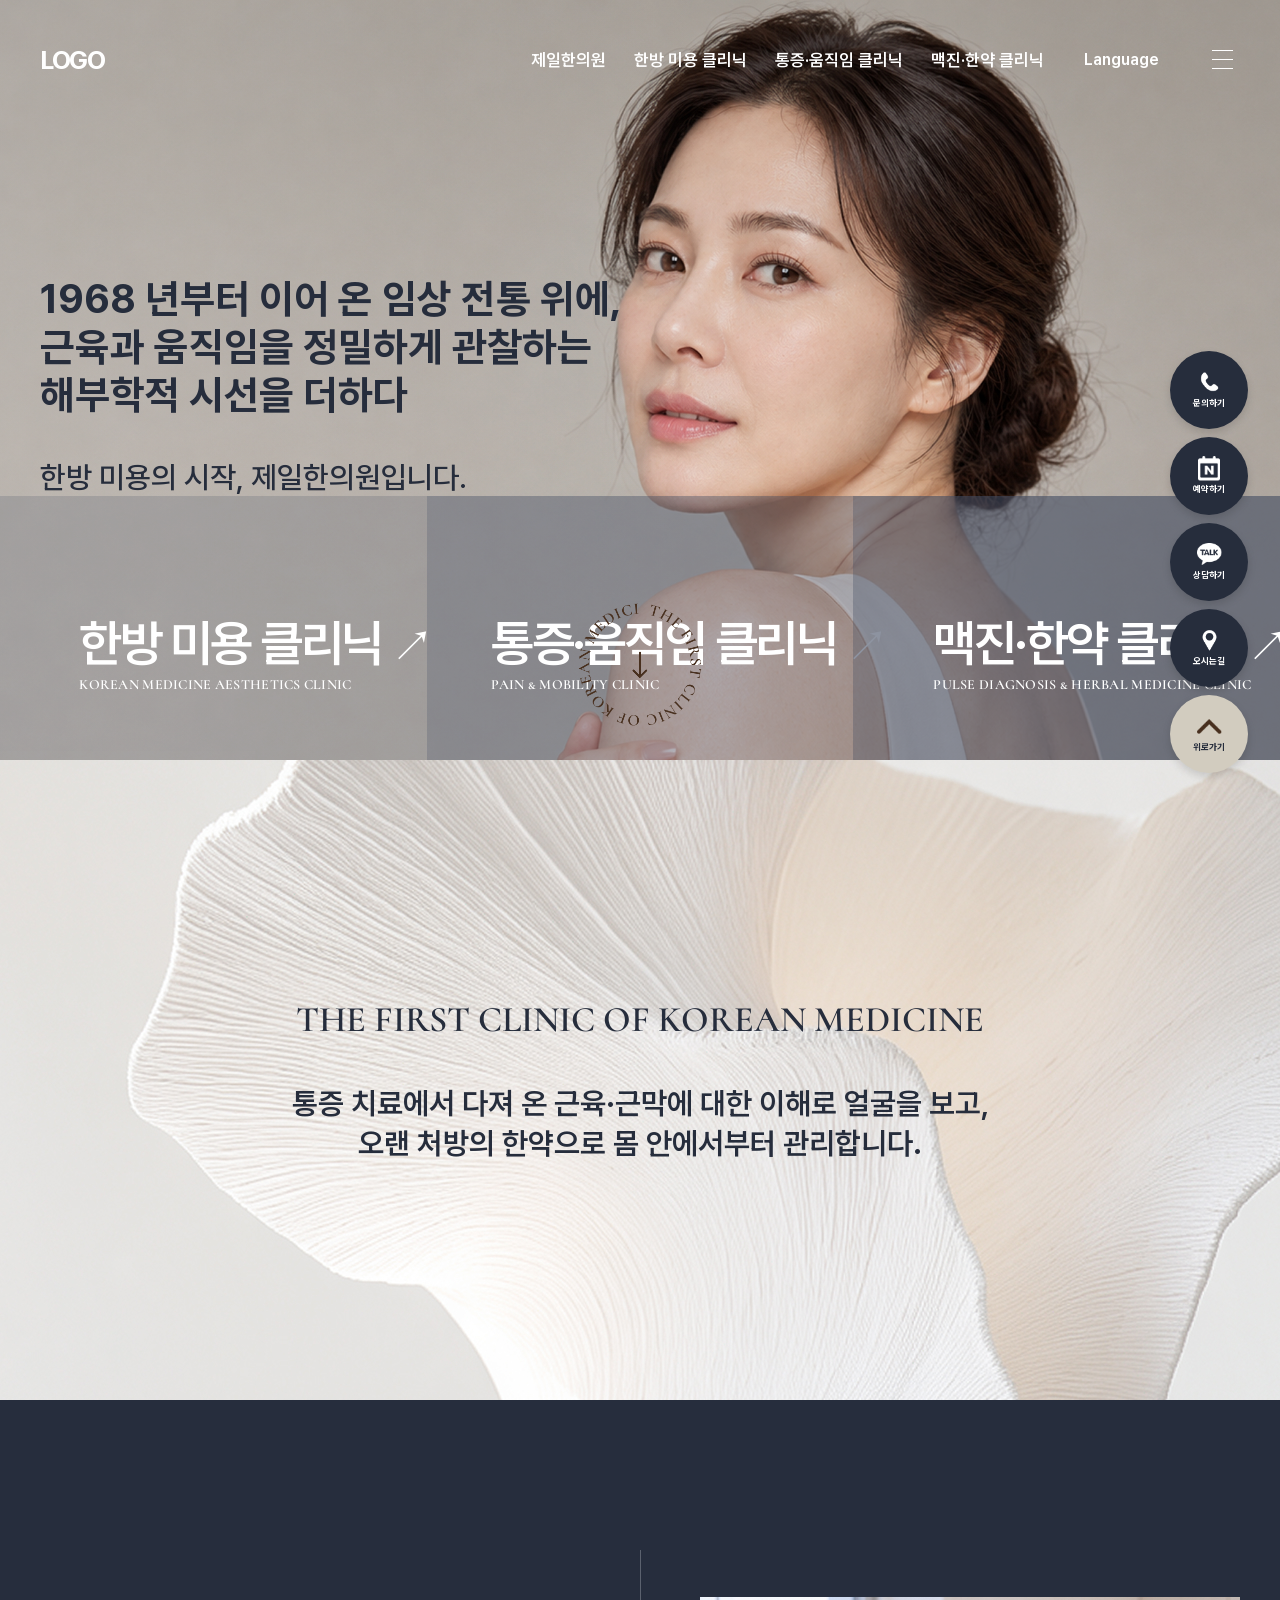
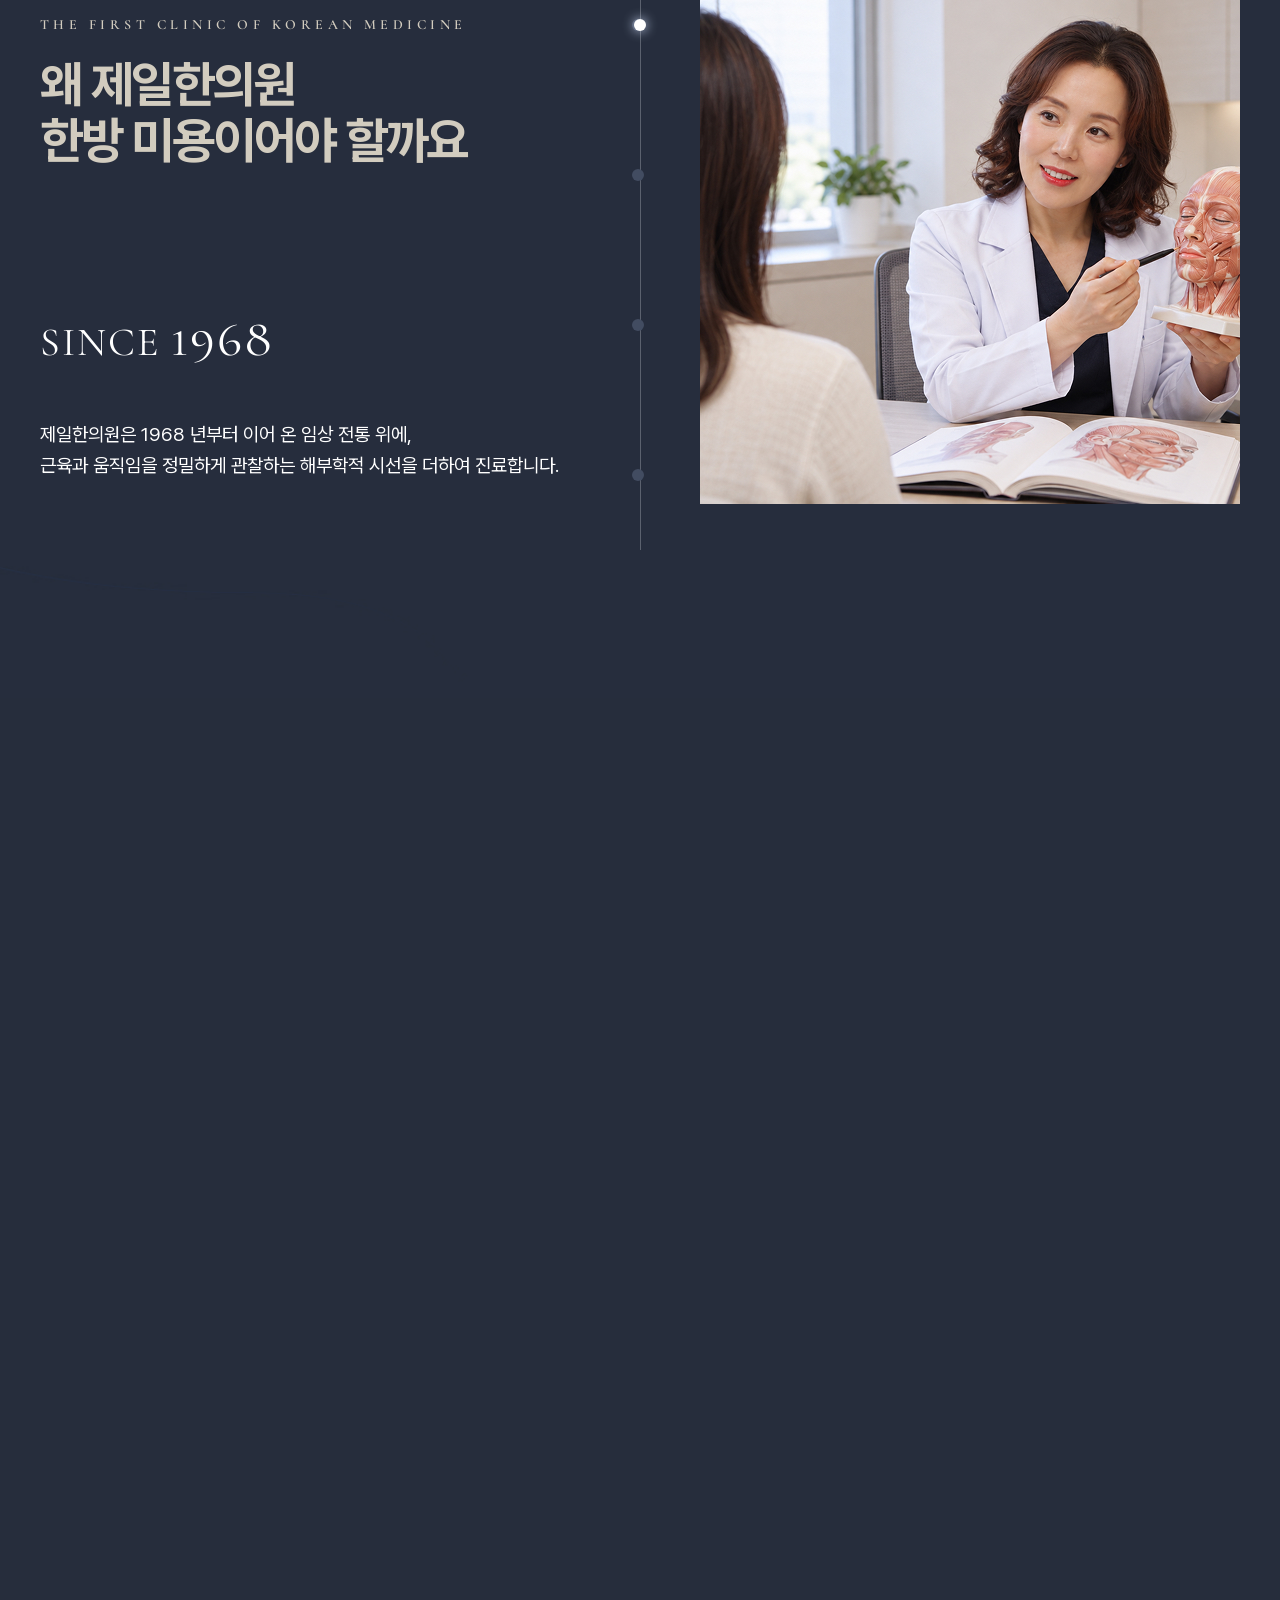
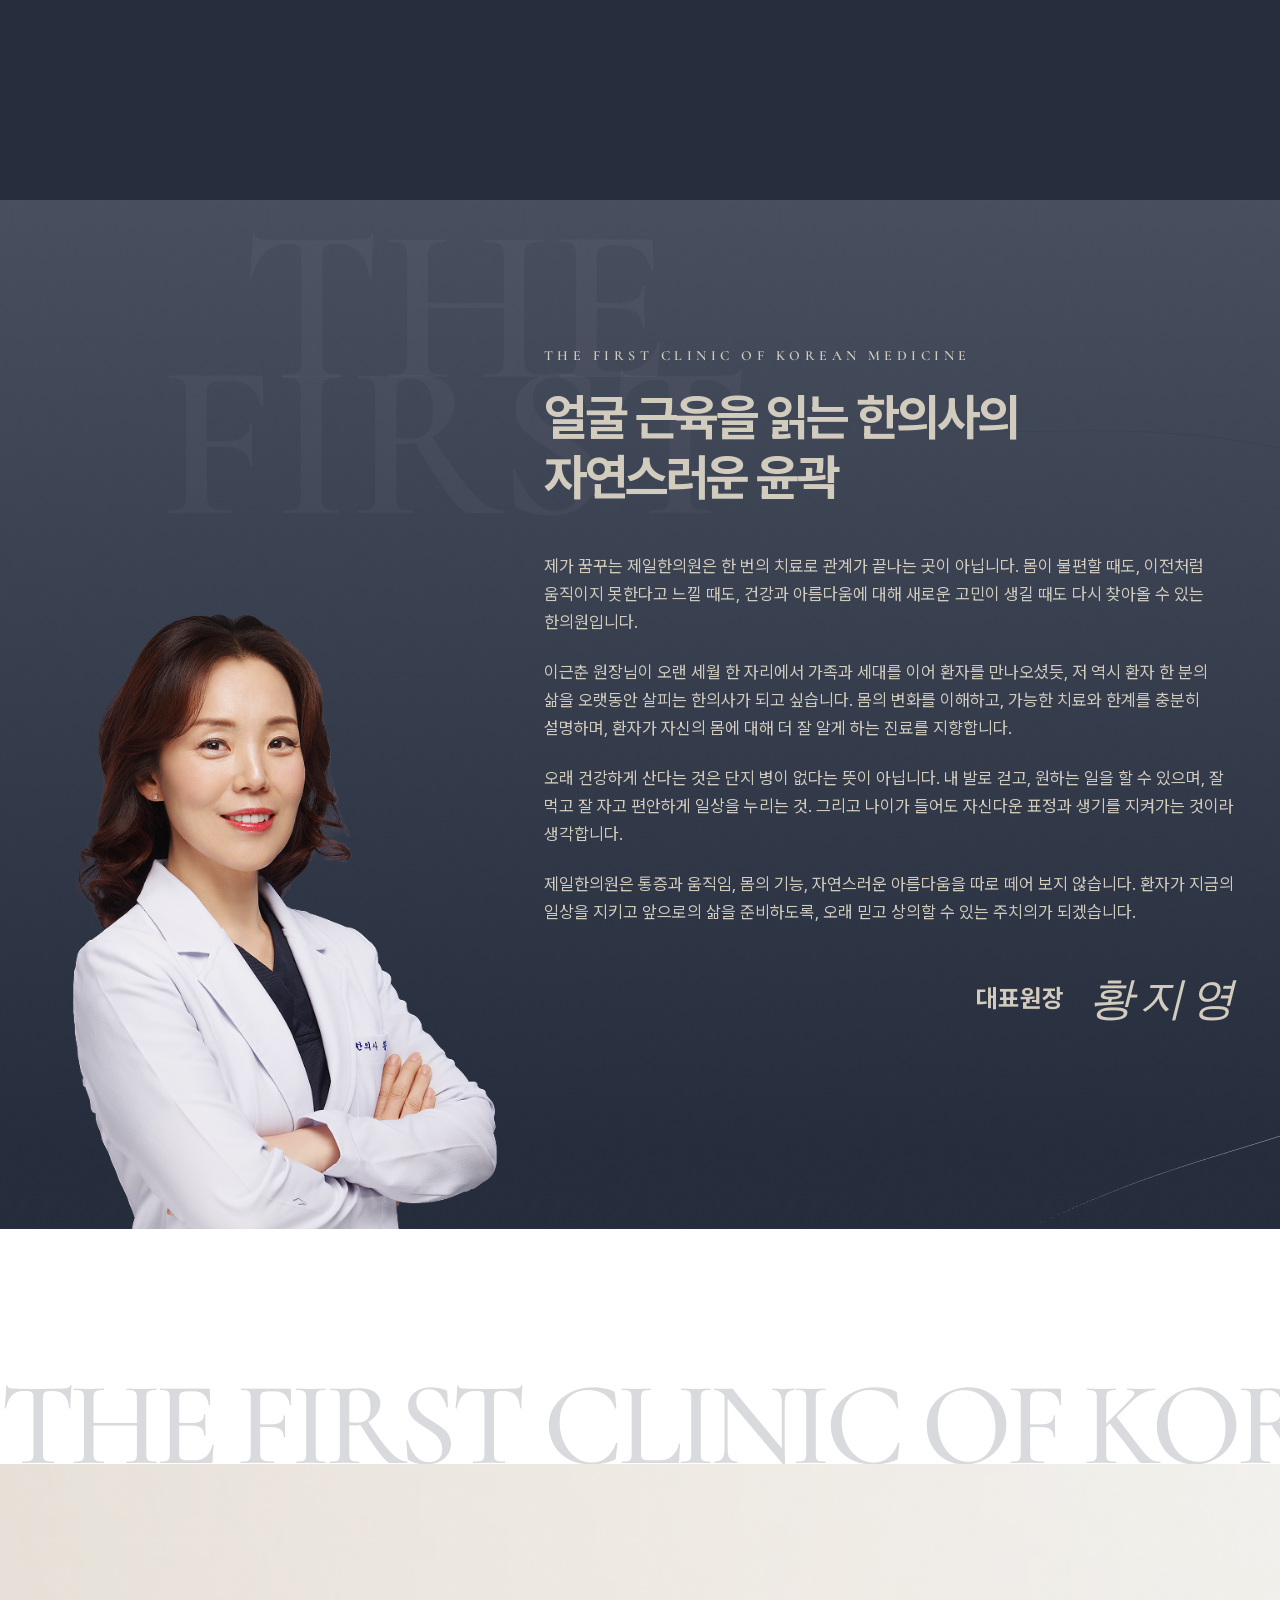
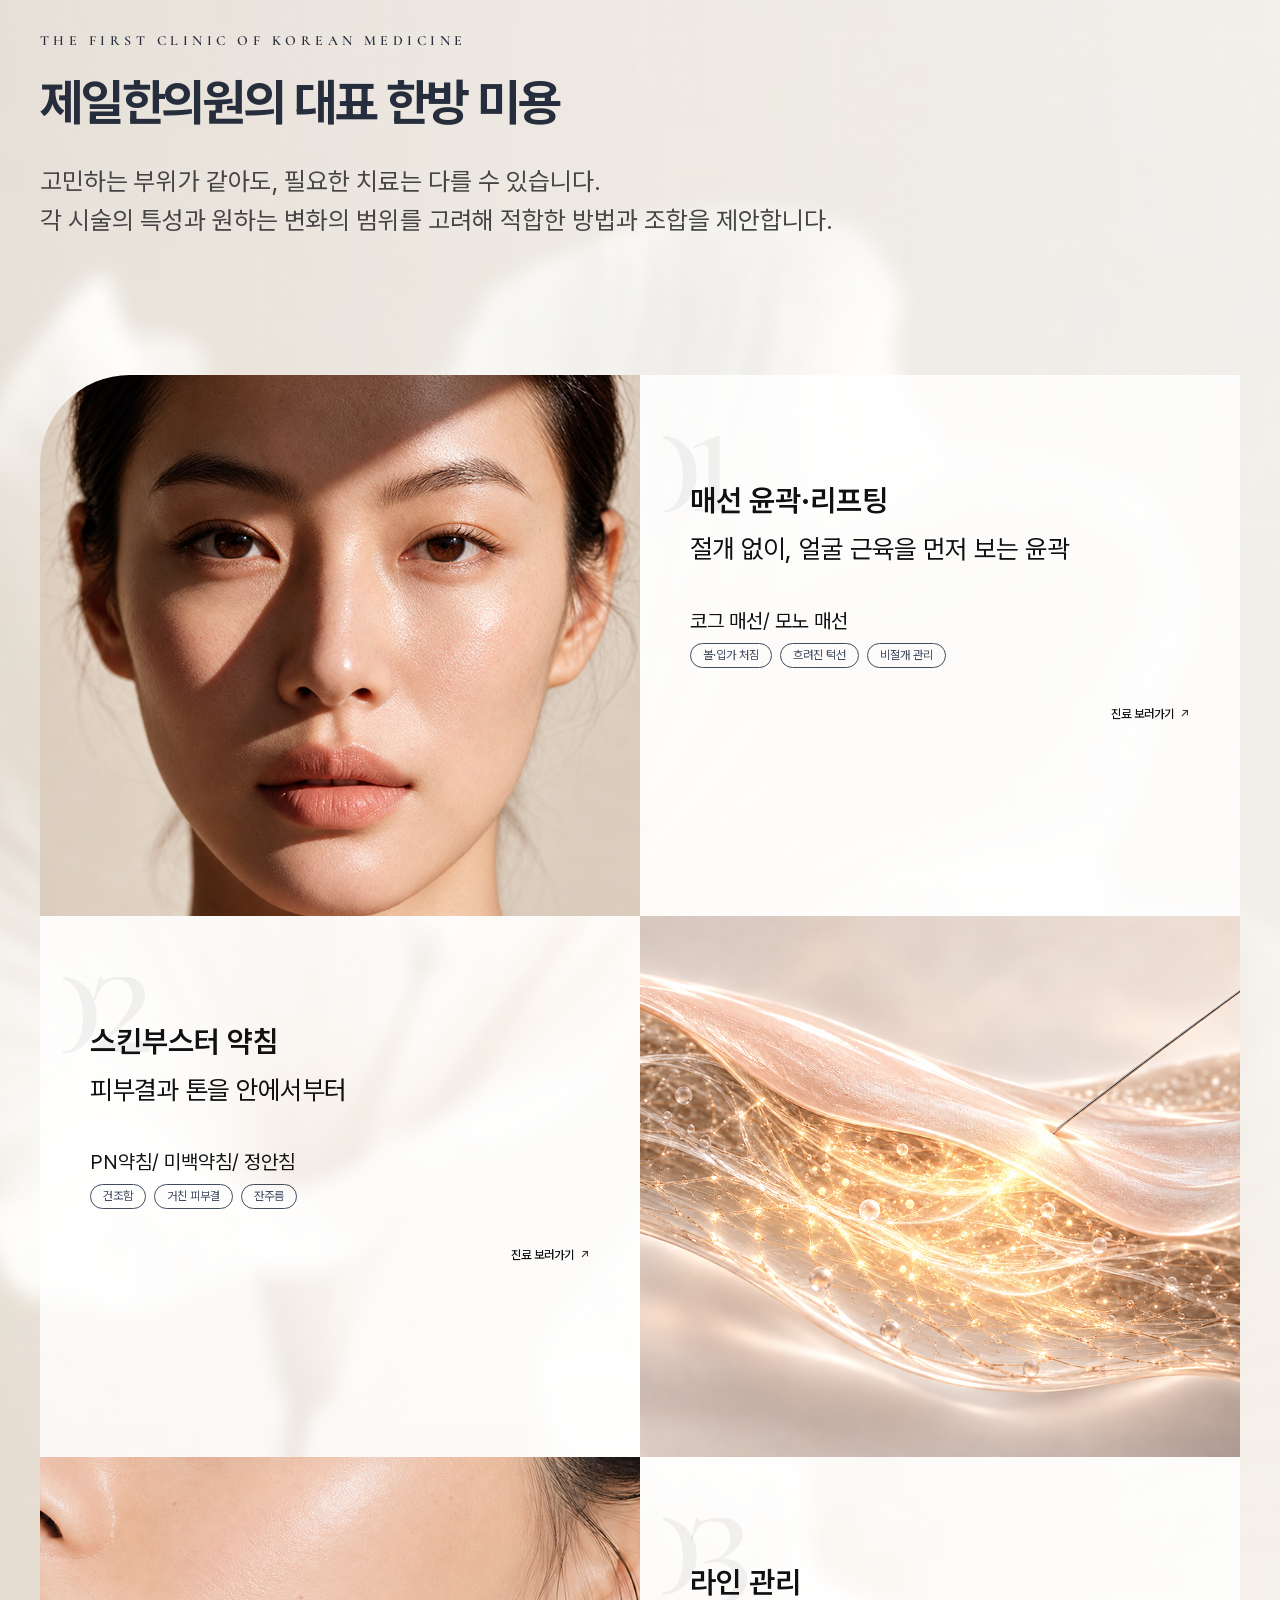
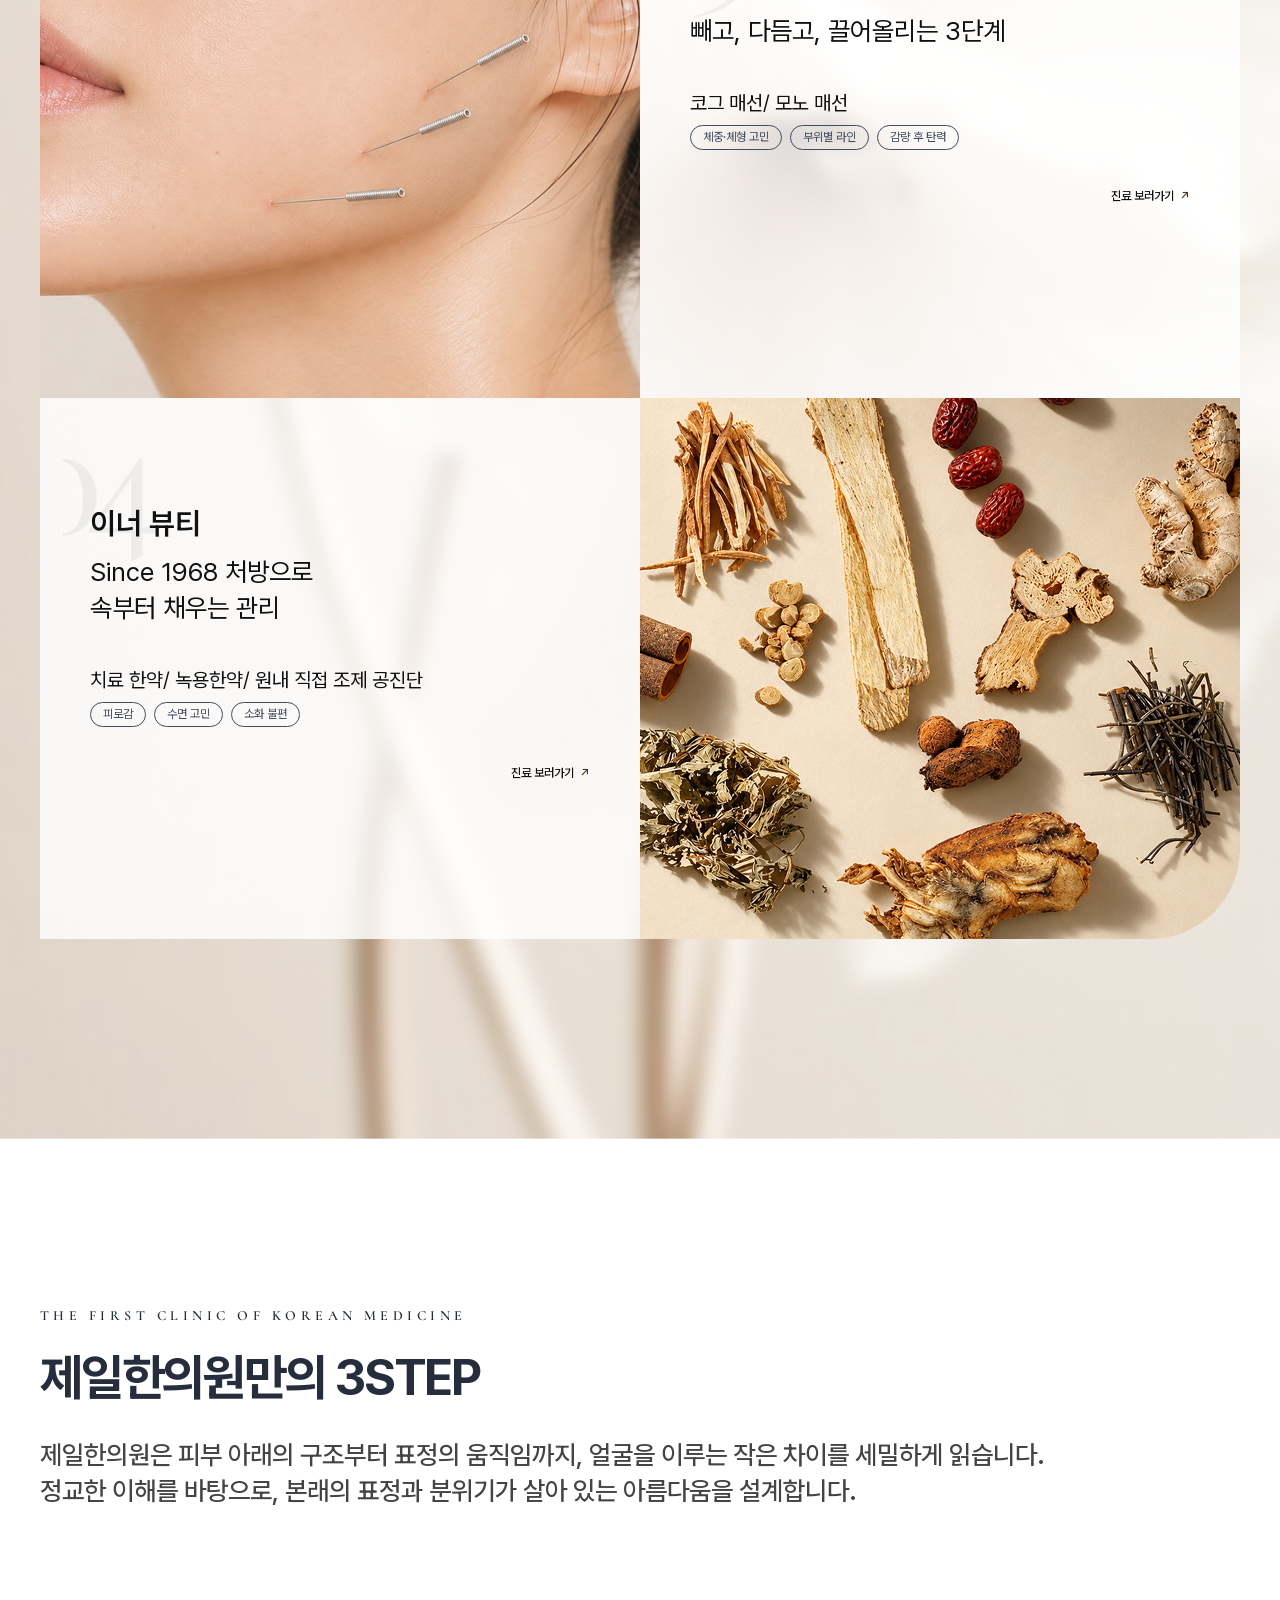
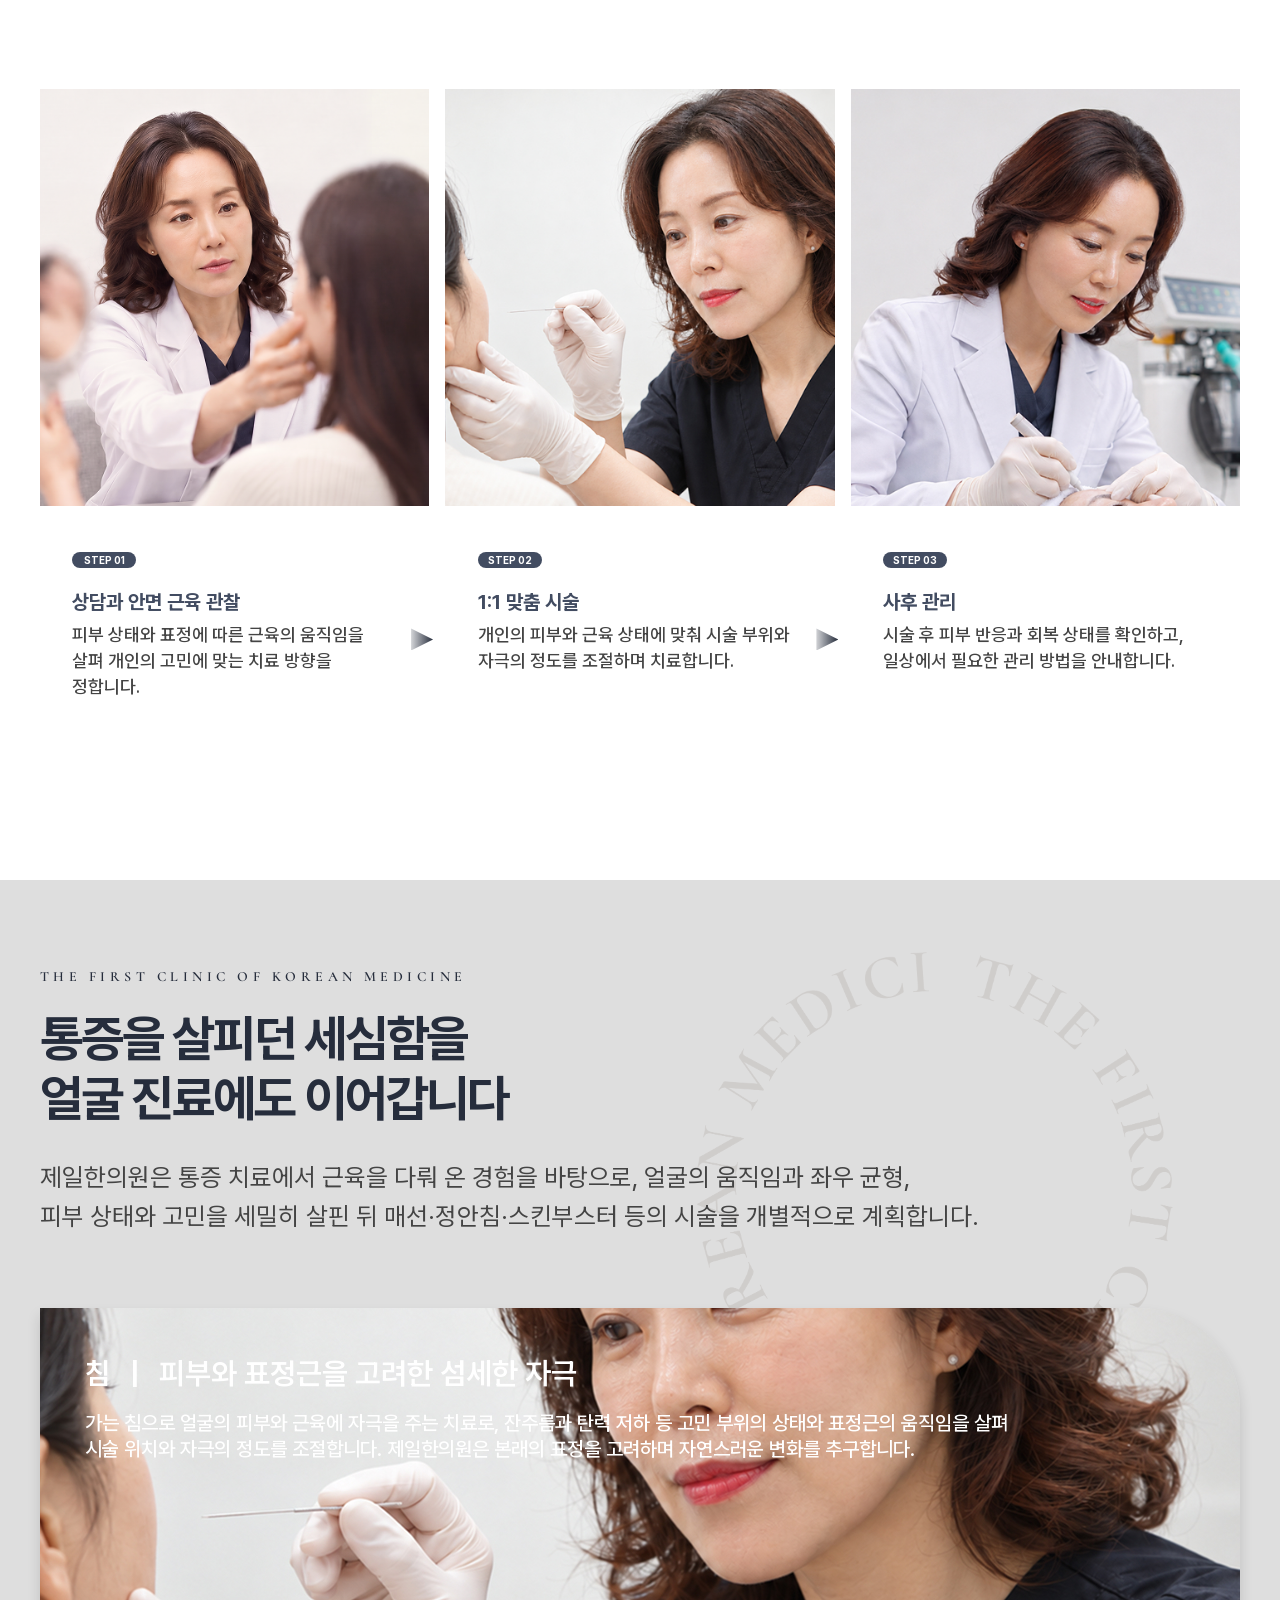
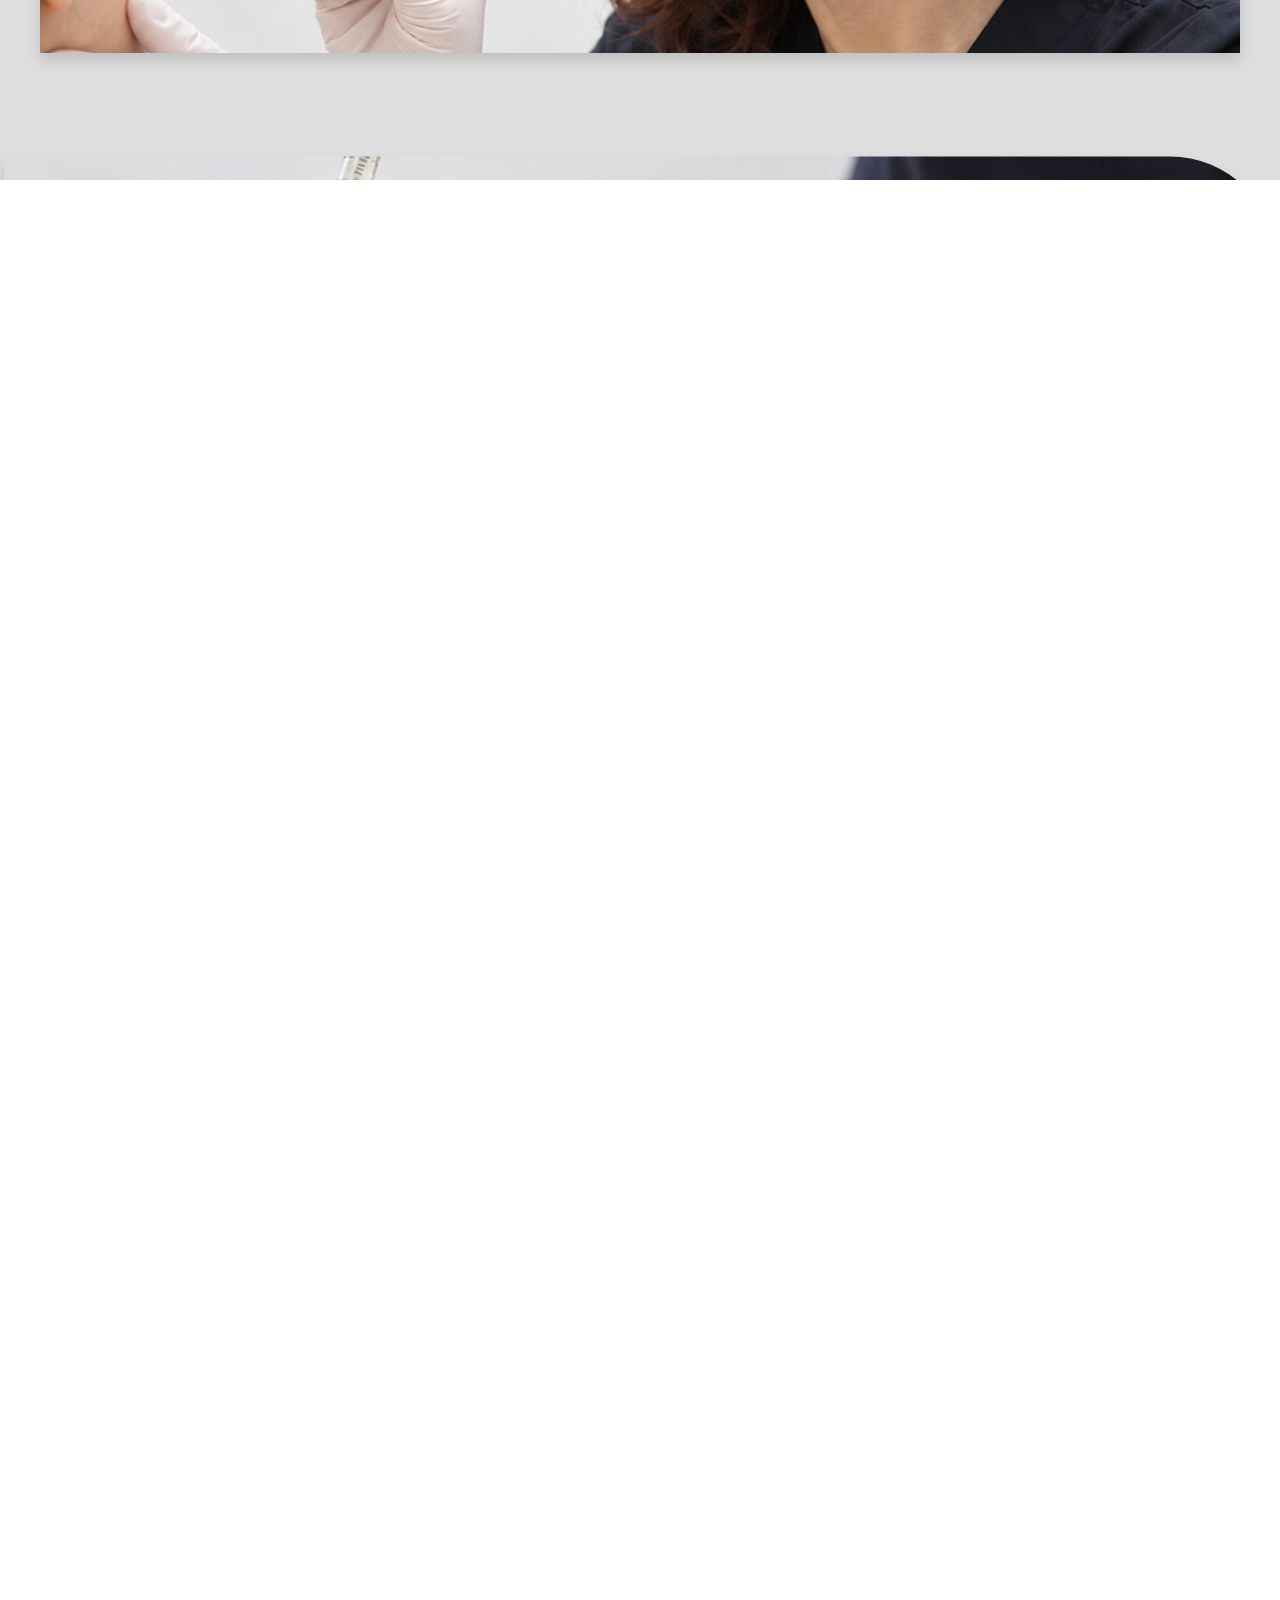
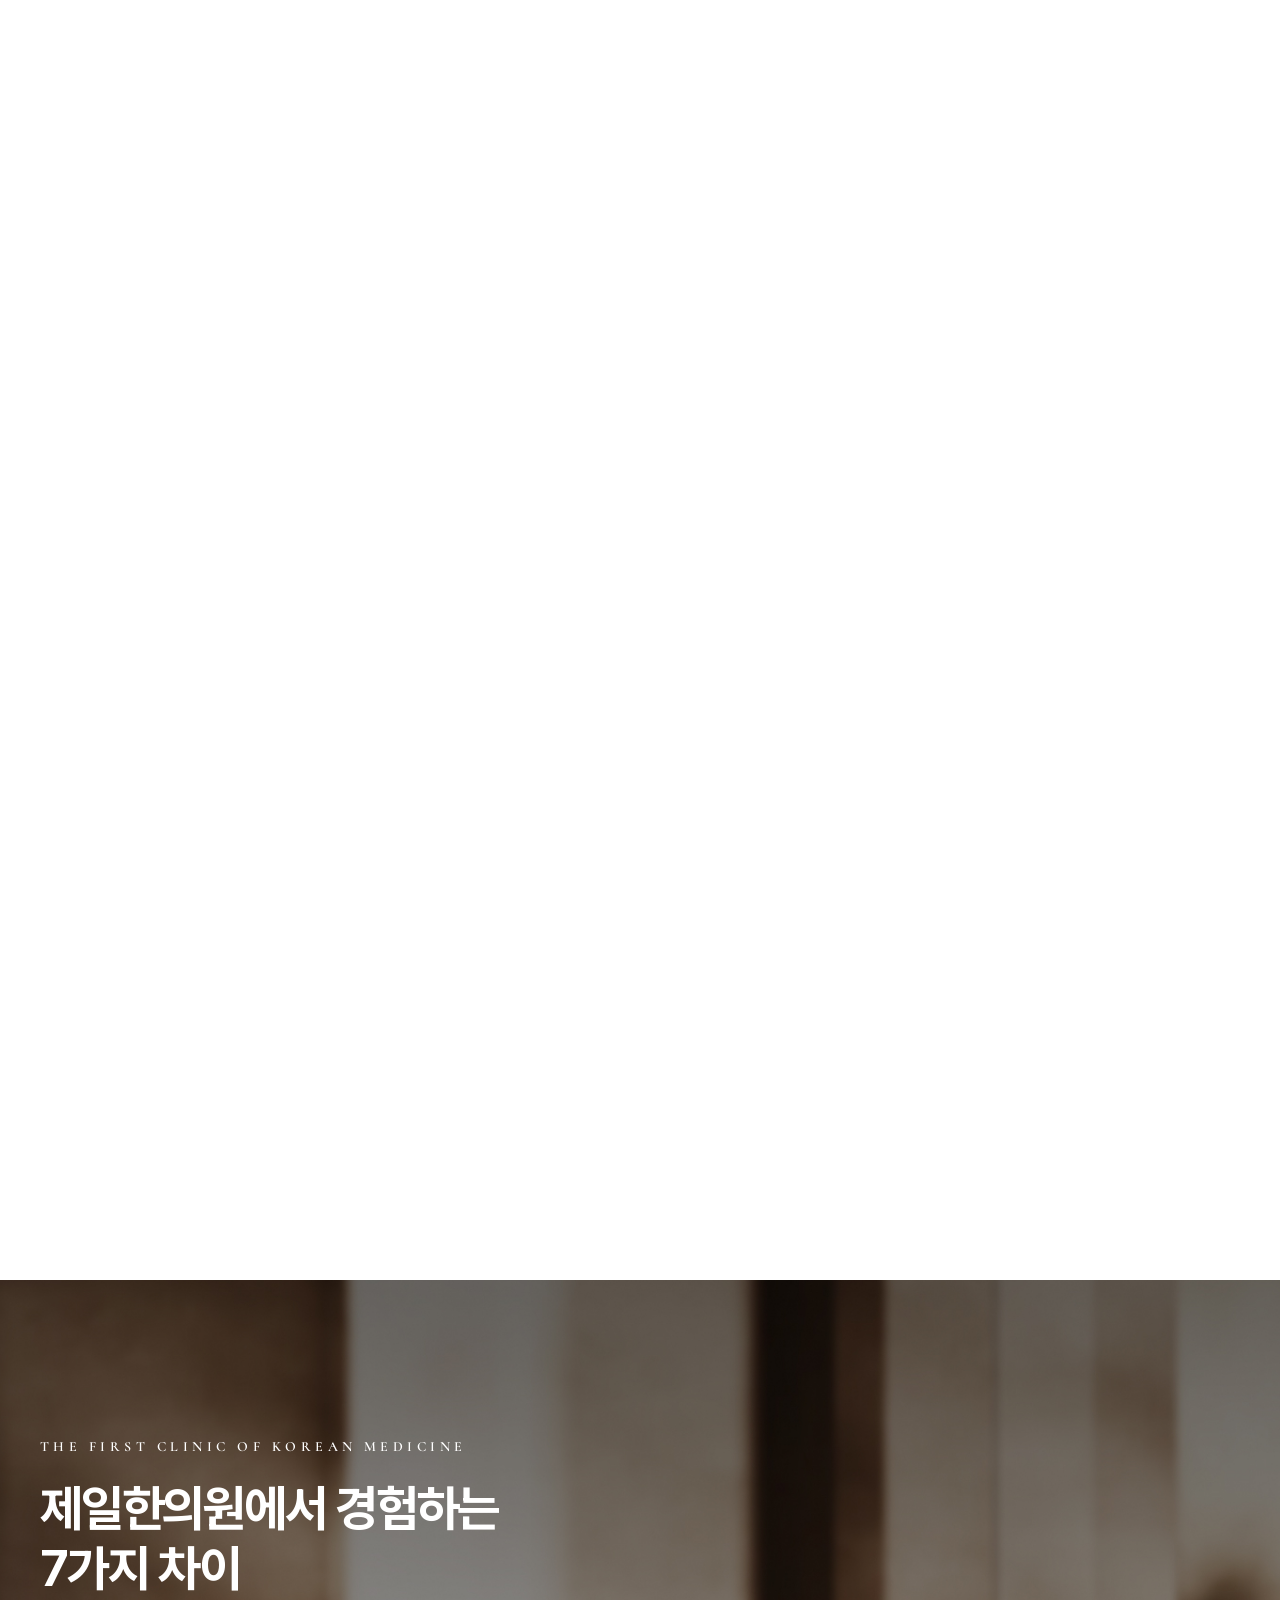
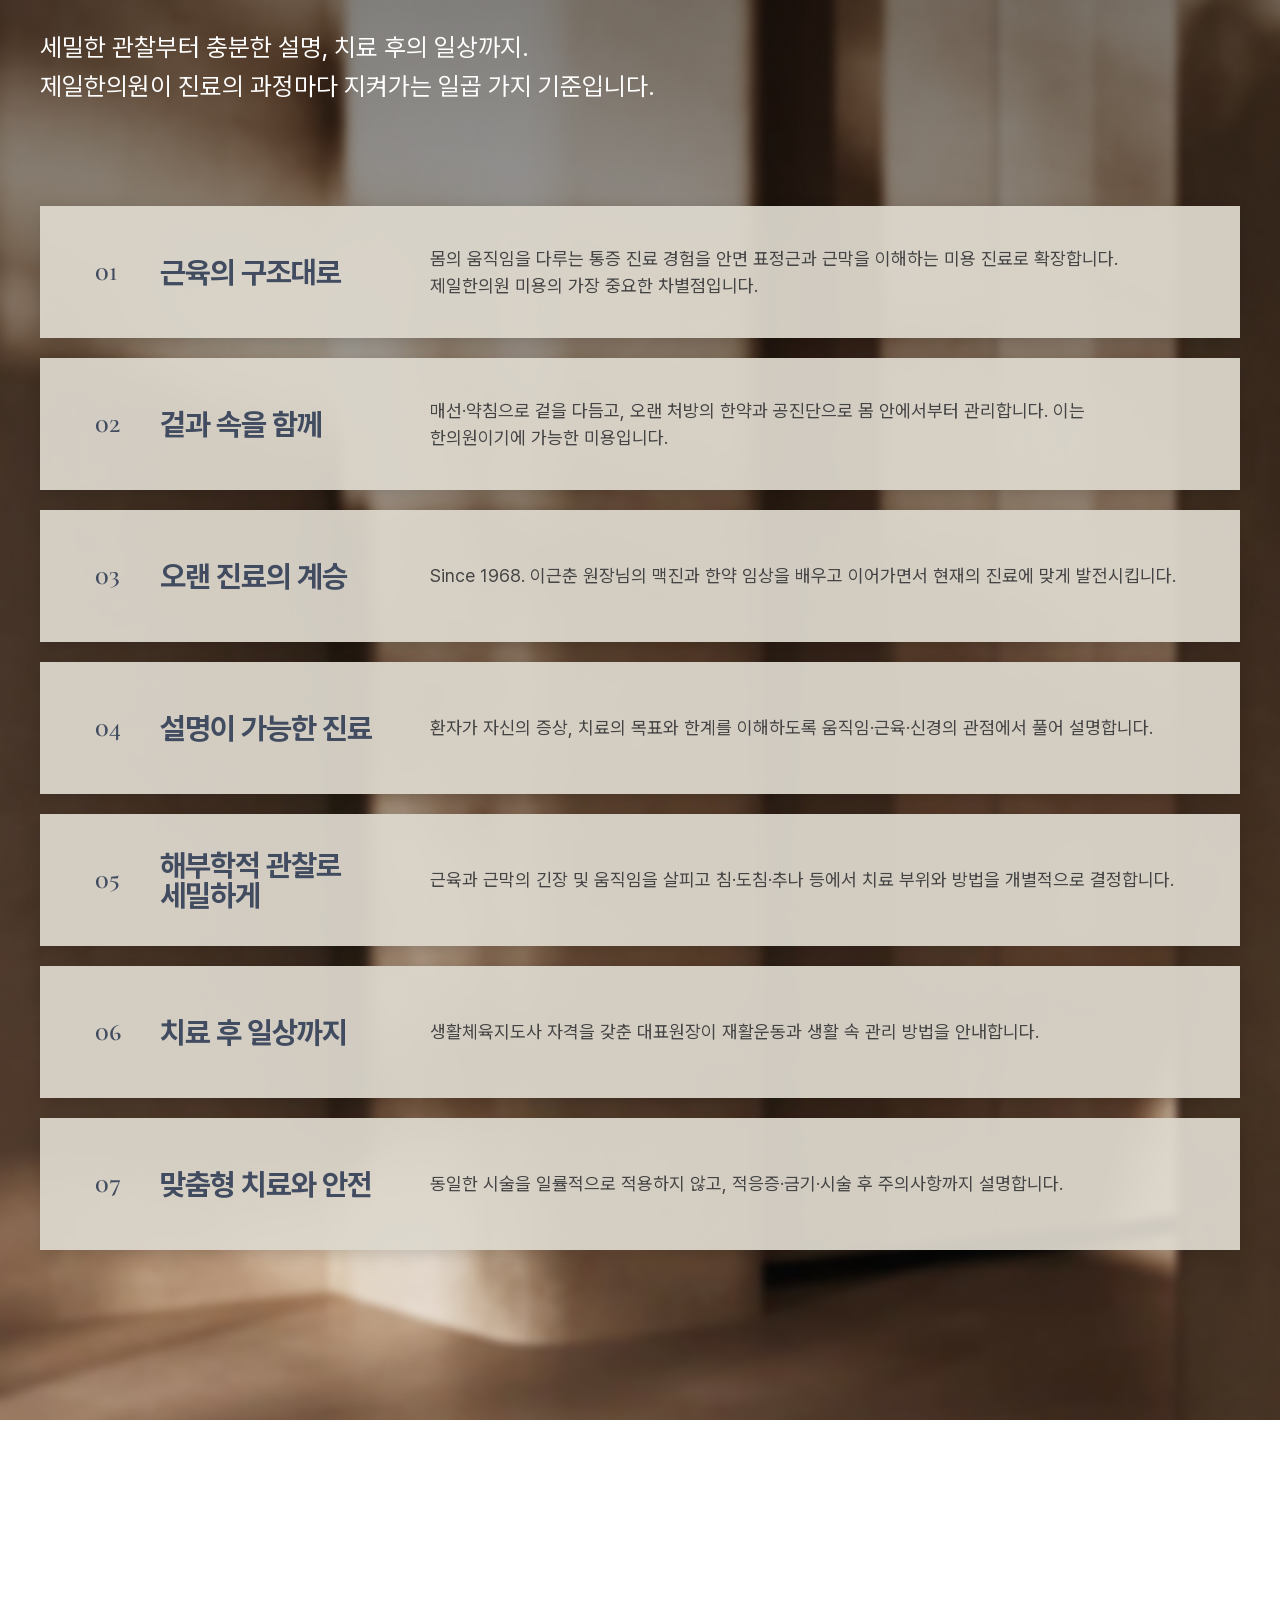
==== index.html @ 8ef955ee "Add Jeil Korean Medicine Clinic website" ====
<!doctype html>
<html lang="ko">
<head>
  <meta charset="utf-8">
  <meta name="viewport" content="width=device-width, initial-scale=1">
  <meta name="theme-color" content="#262d3c">
  <meta name="description" content="1968년부터 이어 온 임상 전통 위에 해부학적 시선을 더하는 제일한의원. 한방 미용, 통증·움직임, 맥진·한약 진료를 소개합니다.">
  <title>제일한의원 | The First Clinic of Korean Medicine</title>
  <link rel="preconnect" href="https://fonts.googleapis.com">
  <link rel="preconnect" href="https://fonts.gstatic.com" crossorigin>
  <link href="https://fonts.googleapis.com/css2?family=Cormorant+Garamond:wght@400;500;600&family=Cormorant+SC:wght@500;600&family=Noto+Sans+KR:wght@400;500;600;700&display=swap" rel="stylesheet">
  <link rel="stylesheet" href="styles.css">
  <link rel="stylesheet" href="mega-menu.css">
  <link rel="stylesheet" href="hero-slider.css">
  <link rel="stylesheet" href="main-typography.css">
  <script defer src="main.js"></script>
  <link rel="stylesheet" href="aos.css">
  <link rel="stylesheet" href="header-unified.css">
  <link rel="stylesheet" href="hero-scroll-shared.css">
</head>
<body id="top">
  <a class="skip-link" href="#main">본문으로 바로가기</a>
  <header class="site-header" id="site-header">
    <a class="brand" href="#top" aria-label="제일한의원 처음으로">LOGO</a>
    <nav class="primary-nav" id="primary-nav" aria-label="주 메뉴">
      <a href="index.html">제일한의원</a>
      <a href="beauty.html">한방 미용 클리닉</a>
      <a href="pain.html">통증·움직임 클리닉</a>
      <a href="herbal.html">맥진·한약 클리닉</a>
    </nav>
    <div class="header-tools"><span class="language">Language</span><button class="menu-button" type="button" aria-label="메뉴 열기" aria-controls="primary-nav" aria-expanded="false"><span></span><span></span><span></span></button></div>
  </header>

  <aside class="quick-links" aria-label="빠른 메뉴">
    <a href="tel:029263805" aria-label="전화 문의"><img src="assets/main/icon_1.png" alt=""><span>문의하기</span></a>
    <a href="https://naver.me/GgWrJkTM" target="_blank" rel="noopener noreferrer" aria-label="네이버 플레이스에서 예약하기"><img src="assets/main/icon_2.png" alt=""><span>예약하기</span></a>
    <a href="#contact" aria-label="상담 안내"><img src="assets/main/icon_3.png" alt=""><span>상담하기</span></a>
    <a href="#location" aria-label="오시는 길"><img src="assets/main/icon_4.png" alt=""><span>오시는길</span></a>
    <a class="quick-top" href="#top" aria-label="위로 가기"><img src="assets/main/icon_5.png" alt=""><span>위로가기</span></a>
  </aside>

  <main id="main">
    <section class="hero hero-carousel" aria-label="제일한의원 비주얼 배너">
      <div class="hero-viewport" id="hero-viewport" role="region" aria-roledescription="슬라이드" aria-label="진료 분야 소개" tabindex="0">
        <div class="hero-track" id="hero-track">
          <article class="hero-slide" aria-label="1 / 3, 한방 미용 클리닉">
            <img class="hero-slide-photo" src="assets/main/vis1.jpg" alt="" fetchpriority="high">
            <div class="hero-copy container-wide"><h1>1968 년부터 이어 온 임상 전통 위에,<br> 근육과 움직임을 정밀하게 관찰하는<br> 해부학적 시선을 더하다</h1><p>한방 미용의 시작, 제일한의원입니다.</p></div>
          </article>
          <article class="hero-slide" aria-label="2 / 3, 통증·움직임 클리닉" aria-hidden="true">
            <img class="hero-slide-photo" src="assets/main/vis2.jpg" alt="">
            <div class="hero-copy container-wide"><h2>아픈 곳을 넘어,<br> 움직임을 살핍니다.</h2><p>근육·관절·신경의 관계를 세밀하게 관찰하고<br> 환자에게 필요한 치료를 함께 결정합니다.</p></div>
          </article>
          <article class="hero-slide" aria-label="3 / 3, 맥진·한약 클리닉" aria-hidden="true">
            <img class="hero-slide-photo" src="assets/main/vis3.jpg" alt="">
            <div class="hero-copy container-wide"><h2>쌓아온 시간의 깊이,<br> 한 사람을 위한 처방</h2><p>같은 증상에도 서로 다른 몸의 특성을 고려해<br> 한 사람에게 필요한 처방을 고민합니다.</p></div>
          </article>
        </div>
      </div>
      <span class="hero-slide-status" id="hero-slide-status" role="status" aria-live="polite">1 / 3: 한방 미용 클리닉</span>
      <div class="hero-clinics">
        <div class="container-wide clinic-links">
          <a href="beauty.html"><strong>한방 미용 클리닉 <span aria-hidden="true">↗</span></strong><small>KOREAN MEDICINE AESTHETICS CLINIC</small></a>
          <a href="pain.html"><strong>통증·움직임 클리닉 <span aria-hidden="true">↗</span></strong><small>PAIN &amp; MOBILITY CLINIC</small></a>
          <a href="herbal.html"><strong>맥진·한약 클리닉 <span aria-hidden="true">↗</span></strong><small>PULSE DIAGNOSIS &amp; HERBAL MEDICINE CLINIC</small></a>
        </div>
      </div>
      <a class="hero-scroll hero-scroll-unified" href="#intro" aria-label="아래로 스크롤">
        <img class="hero-scroll-text" src="assets/main/hero-scroll-original.png" alt="" aria-hidden="true"><img class="hero-scroll-arrow" src="assets/main/hero-scroll-original.png" alt="" aria-hidden="true">
      </a>
    </section>

    <section class="intro" id="intro" aria-labelledby="intro-title">
      <div class="intro-inner">
        <p class="serif-title" id="intro-title">The First Clinic of Korean Medicine</p>
        <p>통증 치료에서 다져 온 근육·근막에 대한 이해로 얼굴을 보고,<br>오랜 처방의 한약으로 몸 안에서부터 관리합니다.</p>
      </div>
    </section>

    <div class="about-story">
    <div class="about-story-stage">
    <section class="about-dark" id="about" aria-labelledby="about-title">
      <div class="container about-grid">
        <div class="about-copy">
          <p class="eyebrow">The First Clinic of Korean Medicine</p>
          <h2 id="about-title">왜 제일한의원<br>한방 미용이어야 할까요</h2>
          <p class="since">SINCE <b>1968</b></p>
          <p>제일한의원은 1968 년부터 이어 온 임상 전통 위에,<br>근육과 움직임을 정밀하게 관찰하는 해부학적 시선을 더하여 진료합니다.</p>
        </div>
        <div class="about-rule" aria-hidden="true"><i></i><i></i><i></i><i></i></div>
        <img class="about-image" src="assets/main/section2_1.jpg" alt="얼굴 근육 모형을 활용해 상담하는 의료진">
      </div>
    </section>

    <section class="about-dark about-detail about-detail-2" id="about-muscles" aria-labelledby="about-detail-title-2">
      <div class="container about-grid">
        <div class="about-copy">
          <p class="eyebrow">The First Clinic of Korean Medicine</p>
          <h2 id="about-detail-title-2">왜 제일한의원<br>한방 미용이어야 할까요</h2>
          <h3>근육을 먼저 봅니다</h3>
          <p>같은 얼굴도 편안히 있을 때와 웃거나 말할 때의 모습은 다릅니다.<br>자연스러운 아름다움을 위해서는 일상에서 웃고 말하는 표정까지 고려해야 한다고 생각합니다.<br>제일한의원은 근육이 움직이는 방향과 범위, 피부와 주변 조직의 상태를 확인한 뒤 시술 부위와 자극의 정도를 정합니다.</p>
        </div>
        <div class="about-rule" aria-hidden="true"><i></i><i></i><i></i><i></i></div>
        <img class="about-image" src="assets/main/section2_2.jpg" alt="환자의 얼굴 근육을 살피는 의료진" loading="eager">
      </div>
    </section>

    <section class="about-dark about-detail about-detail-3" aria-labelledby="about-detail-title-3">
      <div class="container about-grid">
        <div class="about-copy">
          <p class="eyebrow">The First Clinic of Korean Medicine</p>
          <h2 id="about-detail-title-3">왜 제일한의원<br>한방 미용이어야 할까요</h2>
          <h3>절개 없이, 자연스럽게</h3>
          <p>녹는 실을 이용한 매선과 약침을 피부 상태와 치료 목적에 따라 적용합니다. 절개가 없는 시술에서도 중요한 것은 조직에 가해지는 자극의 위치와 깊이, 범위입니다.<br>제일한의원은 피부 두께와 조직의 상태를 고려해 적용 방법을 정하고, 시술 후 반응을 살피며 치료의 정도를 조절합니다.</p>
        </div>
        <div class="about-rule" aria-hidden="true"><i></i><i></i><i></i><i></i></div>
        <img class="about-image" src="assets/main/section2_3.jpg" alt="환자의 얼굴에 침 시술을 하는 의료진" loading="eager">
      </div>
    </section>

    <section class="about-dark about-detail about-detail-4" aria-labelledby="about-detail-title-4">
      <div class="container about-grid">
        <div class="about-copy">
          <p class="eyebrow">The First Clinic of Korean Medicine</p>
          <h2 id="about-detail-title-4">왜 제일한의원<br>한방 미용이어야 할까요</h2>
          <h3>안에서부터 채웁니다</h3>
          <p>피부 고민을 상담할 때 수면과 식사, 피로도도 함께 묻습니다.<br>어떤 생활 속에서 불편함이 반복되는지 이해하는 것도 진료의 한 부분이기 때문입니다.<br>겉은 매선으로 다듬고, 속은 1968년부터 이어 온 처방을 바탕으로 개인의 증상과 건강 상태를 살펴, 한약과 공진단으로 채웁니다.</p>
        </div>
        <div class="about-rule" aria-hidden="true"><i></i><i></i><i></i><i></i></div>
        <img class="about-image" src="assets/main/section2_4.jpg" alt="한약재를 담은 그릇들" loading="eager">
      </div>
    </section>

    <div class="container about-story-indicator" aria-hidden="true"><div></div><div class="about-story-line"><i></i><i></i><i></i><i></i><span></span></div></div>
    </div>
    <nav class="about-mobile-navigation" aria-label="제일한의원 소개 슬라이드">
      <button type="button" aria-label="첫 번째 소개" aria-current="true"></button>
      <button type="button" aria-label="두 번째 소개"></button>
      <button type="button" aria-label="세 번째 소개"></button>
      <button type="button" aria-label="네 번째 소개"></button>
    </nav>
    </div>

    <section class="director" aria-labelledby="director-title">
      <div class="container director-inner">
        <span class="director-watermark" aria-hidden="true">THE<br>FIRST</span>
        <img class="director-image" src="assets/main/section3_1.png" alt="제일한의원 대표원장">
        <div class="director-copy">
          <p class="eyebrow">The First Clinic of Korean Medicine</p>
          <h2 id="director-title">얼굴 근육을 읽는 한의사의<br>자연스러운 윤곽</h2>
          <p>제가 꿈꾸는 제일한의원은 한 번의 치료로 관계가 끝나는 곳이 아닙니다. 몸이 불편할 때도, 이전처럼 움직이지 못한다고 느낄 때도, 건강과 아름다움에 대해 새로운 고민이 생길 때도 다시 찾아올 수 있는 한의원입니다.</p>
          <p>이근춘 원장님이 오랜 세월 한 자리에서 가족과 세대를 이어 환자를 만나오셨듯, 저 역시 환자 한 분의 삶을 오랫동안 살피는 한의사가 되고 싶습니다. 몸의 변화를 이해하고, 가능한 치료와 한계를 충분히 설명하며, 환자가 자신의 몸에 대해 더 잘 알게 하는 진료를 지향합니다.</p>
          <p>오래 건강하게 산다는 것은 단지 병이 없다는 뜻이 아닙니다. 내 발로 걷고, 원하는 일을 할 수 있으며, 잘 먹고 잘 자고 편안하게 일상을 누리는 것. 그리고 나이가 들어도 자신다운 표정과 생기를 지켜가는 것이라 생각합니다.</p>
          <p>제일한의원은 통증과 움직임, 몸의 기능, 자연스러운 아름다움을 따로 떼어 보지 않습니다. 환자가 지금의 일상을 지키고 앞으로의 삶을 준비하도록, 오래 믿고 상의할 수 있는 주치의가 되겠습니다.</p>
          <p class="director-sign">대표원장 <span>황지영</span></p>
        </div>
      </div>
    </section>

    <div class="large-typography" aria-hidden="true"><div class="large-typography-track"><span>THE FIRST CLINIC OF KOREAN MEDICINE CLINIC</span><span>THE FIRST CLINIC OF KOREAN MEDICINE CLINIC</span></div></div>

    <section class="beauty" id="beauty" aria-labelledby="beauty-title">
      <div class="container">
        <div class="section-heading">
          <p class="eyebrow">The First Clinic of Korean Medicine</p>
          <h2 id="beauty-title">제일한의원의 대표 한방 미용</h2>
          <p>고민하는 부위가 같아도, 필요한 치료는 다를 수 있습니다.<br>각 시술의 특성과 원하는 변화의 범위를 고려해 적합한 방법과 조합을 제안합니다.</p>
        </div>
        <div class="beauty-grid">
          <img src="assets/main/section4_1.png" alt="자연스러운 얼굴 윤곽" loading="lazy">
          <article class="beauty-detail"><span class="beauty-number" aria-hidden="true"><span>01</span></span><h3>매선 윤곽·리프팅</h3><p class="beauty-subtitle">절개 없이, 얼굴 근육을 먼저 보는 윤곽</p><p>코그 매선/ 모노 매선</p><div class="tags"><span>볼·입가 처짐</span><span>흐려진 턱선</span><span>비절개 관리</span></div><a href="beauty.html">진료 보러가기 <span aria-hidden="true">↗</span></a></article>
          <article class="beauty-detail"><span class="beauty-number" aria-hidden="true"><span>02</span></span><h3>스킨부스터 약침</h3><p class="beauty-subtitle">피부결과 톤을 안에서부터</p><p>PN약침/ 미백약침/ 정안침</p><div class="tags"><span>건조함</span><span>거친 피부결</span><span>잔주름</span></div><a href="beauty.html">진료 보러가기 <span aria-hidden="true">↗</span></a></article>
          <img src="assets/main/section4_2.png" alt="피부 아래 조직에 접근하는 시술 이미지" loading="lazy">
          <img src="assets/main/section4_3.png" alt="얼굴 라인 관리 이미지" loading="lazy">
          <article class="beauty-detail"><span class="beauty-number" aria-hidden="true"><span>03</span></span><h3>라인 관리</h3><p class="beauty-subtitle">빼고, 다듬고, 끌어올리는 3단계</p><p>코그 매선/ 모노 매선</p><div class="tags"><span>체중·체형 고민</span><span>부위별 라인</span><span>감량 후 탄력</span></div><a href="beauty.html">진료 보러가기 <span aria-hidden="true">↗</span></a></article>
          <article class="beauty-detail" id="inner-beauty"><span class="beauty-number" aria-hidden="true"><span>04</span></span><h3>이너 뷰티</h3><p class="beauty-subtitle">Since 1968 처방으로<br>속부터 채우는 관리</p><p>치료 한약/ 녹용한약/ 원내 직접 조제 공진단</p><div class="tags"><span>피로감</span><span>수면 고민</span><span>소화 불편</span></div><a href="herbal.html">진료 보러가기 <span aria-hidden="true">↗</span></a></article>
          <img src="assets/main/section4_4.png" alt="다양한 한약재" loading="lazy">
        </div>
      </div>
    </section>

    <section class="steps" aria-labelledby="steps-title">
      <div class="container">
        <div class="section-heading">
          <p class="eyebrow">The First Clinic of Korean Medicine</p>
          <h2 id="steps-title">제일한의원만의 3STEP</h2>
          <p>제일한의원은 피부 아래의 구조부터 표정의 움직임까지, 얼굴을 이루는 작은 차이를 세밀하게 읽습니다.<br>정교한 이해를 바탕으로, 본래의 표정과 분위기가 살아 있는 아름다움을 설계합니다.</p>
        </div>
        <div class="steps-grid">
          <article><img src="assets/main/section5_1.png" alt="상담 중 얼굴의 움직임을 살피는 의료진" loading="lazy"><div class="step-copy"><span>STEP 01</span><h3>상담과 안면 근육 관찰</h3><p>피부 상태와 표정에 따른 근육의 움직임을 살펴 개인의 고민에 맞는 치료 방향을 정합니다.</p></div></article>
          <article><img src="assets/main/section5_2.jpg" alt="개인 상태를 살피는 맞춤 시술" loading="lazy"><div class="step-copy"><span>STEP 02</span><h3>1:1 맞춤 시술</h3><p>개인의 피부와 근육 상태에 맞춰 시술 부위와 자극의 정도를 조절하며 치료합니다.</p></div></article>
          <article><img src="assets/main/section5_3.jpg" alt="시술 후 상태를 확인하는 의료진" loading="lazy"><div class="step-copy"><span>STEP 03</span><h3>사후 관리</h3><p>시술 후 피부 반응과 회복 상태를 확인하고, 일상에서 필요한 관리 방법을 안내합니다.</p></div></article>
        </div>
      </div>
    </section>

    <div class="care-story">
    <section class="care" id="care" aria-labelledby="care-title">
      <div class="container">
        <div class="section-heading">
          <p class="eyebrow">The First Clinic of Korean Medicine</p>
          <h2 id="care-title">통증을 살피던 세심함을<br>얼굴 진료에도 이어갑니다</h2>
          <p>제일한의원은 통증 치료에서 근육을 다뤄 온 경험을 바탕으로, 얼굴의 움직임과 좌우 균형,<br>피부 상태와 고민을 세밀히 살핀 뒤 매선·정안침·스킨부스터 등의 시술을 개별적으로 계획합니다.</p>
        </div>
        <div class="care-list">
          <article style="--care-image:url('assets/main/section6_1.jpg')"><h3>침 <span>|</span> 피부와 표정근을 고려한 섬세한 자극</h3><p>가는 침으로 얼굴의 피부와 근육에 자극을 주는 치료로, 잔주름과 탄력 저하 등 고민 부위의 상태와 표정근의 움직임을 살펴 시술 위치와 자극의 정도를 조절합니다. 제일한의원은 본래의 표정을 고려하며 자연스러운 변화를 추구합니다.</p></article>
          <article style="--care-image:url('assets/main/section6_2.jpg')"><h3>약침 <span>|</span> 피부 상태와 치료 목적에 맞춘 선택</h3><p>한약재 등에서 추출·정제한 성분으로 조제한 약침액을 필요한 부위에 주입하는 치료로, 피부 고민과 해당 부위의 조직 상태를 살펴 적용 여부를 판단합니다. 사용하는 약침의 성분과 특성, 개인의 반응을 고려해 치료를 계획합니다.</p></article>
          <article style="--care-image:url('assets/main/section6_3.jpg')"><h3>도침 <span>|</span> 피부 아래 조직까지 살피는 세심한 접근</h3><p>끝이 미세한 칼날 형태인 침을 이용해 유착되거나 단단해진 연부조직에 접근하는 치료입니다. 미용 진료에서는 고민 부위의 피부와 그 아래 조직 상태를 확인하고, 유착에 대한 치료가 필요한 경우 적용을 고려합니다. 얼굴의 해부학적 구조에 맞춰 시술 범위와 깊이를 신중하게 정합니다.</p></article>
          <article style="--care-image:url('assets/main/section6_4.jpg')"><h3>추나 <span>|</span> 얼굴과 목의 긴장, 움직임을 함께 살피는 치료</h3><p>손으로 근육과 관절의 상태를 확인하고 자극을 조절하는 수기치료이며, 얼굴의 균형이 고민될 때 턱의 움직임과 목의 자세, 주변 근육의 긴장을 함께 살핍니다. 평가 결과에 따라 긴장 완화와 움직임 개선을 목표로 미용치료에 병행할 수 있습니다.</p></article>
        </div>
      </div>
    </section>
    </div>

    <section class="differences" aria-labelledby="differences-title">
      <div class="container">
        <div class="section-heading light">
          <p class="eyebrow">The First Clinic of Korean Medicine</p>
          <h2 id="differences-title">제일한의원에서 경험하는<br>7가지 차이</h2>
          <p>세밀한 관찰부터 충분한 설명, 치료 후의 일상까지.<br>제일한의원이 진료의 과정마다 지켜가는 일곱 가지 기준입니다.</p>
        </div>
        <ol class="differences-list">
          <li><span>01</span><h3>근육의 구조대로</h3><p>몸의 움직임을 다루는 통증 진료 경험을 안면 표정근과 근막을 이해하는 미용 진료로 확장합니다. 제일한의원 미용의 가장 중요한 차별점입니다.</p></li>
          <li><span>02</span><h3>겉과 속을 함께</h3><p>매선·약침으로 겉을 다듬고, 오랜 처방의 한약과 공진단으로 몸 안에서부터 관리합니다. 이는 한의원이기에 가능한 미용입니다.</p></li>
          <li><span>03</span><h3>오랜 진료의 계승</h3><p>Since 1968. 이근춘 원장님의 맥진과 한약 임상을 배우고 이어가면서 현재의 진료에 맞게 발전시킵니다.</p></li>
          <li><span>04</span><h3>설명이 가능한 진료</h3><p>환자가 자신의 증상, 치료의 목표와 한계를 이해하도록 움직임·근육·신경의 관점에서 풀어 설명합니다.</p></li>
          <li><span>05</span><h3>해부학적 관찰로 세밀하게</h3><p>근육과 근막의 긴장 및 움직임을 살피고 침·도침·추나 등에서 치료 부위와 방법을 개별적으로 결정합니다.</p></li>
          <li><span>06</span><h3>치료 후 일상까지</h3><p>생활체육지도사 자격을 갖춘 대표원장이 재활운동과 생활 속 관리 방법을 안내합니다.</p></li>
          <li><span>07</span><h3>맞춤형 치료와 안전</h3><p>동일한 시술을 일률적으로 적용하지 않고, 적응증·금기·시술 후 주의사항까지 설명합니다.</p></li>
        </ol>
      </div>
    </section>

    <section class="equipment" aria-labelledby="equipment-title">
      <div class="container">
        <div class="section-heading">
          <p class="eyebrow">The First Clinic of Korean Medicine</p>
          <h2 id="equipment-title">제일한의원 치료 도구와 장비</h2>
          <p>어떤 도구를 쓰는지만큼, 어디에 어떻게 적용하는지도 중요합니다.<br>제일한의원은 치료 부위와 조직의 상태를 살펴 필요한 도구와 적용 방법을 정합니다.</p>
        </div>
        <div class="equipment-scroll" tabindex="0" aria-label="치료 도구 목록, 마우스 드래그 또는 방향키로 좌우 이동">
          <article><img src="assets/main/section8_1.jpg" alt="모노매선과 코그매선" loading="lazy"><div><h3>모노매선·코그매선</h3><p>체내에서 흡수되는 실을 이용한 시술입니다. 모노매선은 피부 탄력 관리를, 돌기가 있는 코그매선은 처진 조직의 지지를 목적으로 적용합니다.</p></div></article>
          <article><img src="assets/main/section8_2.jpg" alt="침과 약침 도구" loading="lazy"><div><h3>일반침·도침·전침·약침</h3><p>일반침은 경혈을 자극하고, 도침은 유착된 연부조직에 접근합니다. 전침은 침에 전기 자극을 더하고, 약침은 약액을 주입하는 방식으로 치료합니다.</p></div></article>
          <article><img src="assets/main/section8_3.jpg" alt="CO2 레이저 장비" loading="lazy"><div><h3>CO2 레이저</h3><p>레이저의 열에너지로 점·사마귀 등 피부 병변을 제거하는 데 사용합니다. 병변의 특성을 확인해 시술 범위를 정하고, 이후의 피부 관리법을 안내합니다.</p></div></article>
          <article><img src="assets/main/section8_4.jpg" alt="ICT TENS 장비" loading="lazy"><div><h3>ICT/TENS</h3><p>피부에 부착한 전극을 통해 전기 자극을 전달하는 물리치료 장비입니다. 통증 완화를 목적으로 사용하며, 치료 부위와 자극에 대한 반응에 맞춰 강도를 조절합니다.</p></div></article>
          <article><img src="assets/main/section8_5.jpg" alt="카이로프랙틱 테이블" loading="lazy"><div><h3>카이로프랙틱 테이블</h3><p>추나 등 수기치료에서 몸을 지지하고 치료 자세를 잡는 데 사용하는 치료대입니다. 치료 부위에 맞는 자세에서 근육과 관절에 수기 자극을 적용하도록 돕습니다.</p></div></article>
          <article><img src="assets/main/section8_6.jpg" alt="공진단" loading="lazy"><div><h3>공진단</h3><p>피로와 기력 저하 등 몸의 상태를 살펴 처방하는 환약입니다. 수면·소화 상태와 복용 중인 약을 함께 확인해 복용 여부와 방법을 안내합니다.</p></div></article>
        </div>
        <div class="equipment-controls"><div class="equipment-track"><span id="equipment-progress"></span></div></div>
      </div>
    </section>

    <section class="gallery" aria-labelledby="gallery-title">
      <div class="container gallery-grid">
        <div class="gallery-tile tile-a"></div>
        <div class="gallery-heading"><p class="eyebrow">The First Clinic of Korean Medicine</p><h2 id="gallery-title">제일한의원 둘러보기</h2><p>편안한 마음으로 상담하고 치료받을 수 있도록,<br>제일한의원이 준비한 공간을 소개합니다.</p></div>
        <div class="gallery-tile tile-b"></div><div class="gallery-tile tile-c"></div><div class="gallery-tile tile-d"></div><div class="gallery-tile tile-e"></div><div class="gallery-tile tile-f"></div>
      </div>
    </section>

    <section class="location" id="location" aria-label="오시는 길"><a href="https://naver.me/GgWrJkTM" target="_blank" rel="noopener noreferrer" aria-label="네이버 지도에서 제일한의원 위치 보기"><img src="assets/map.png" alt="서울 성북구 아리랑로 28 인근 제일한의원 위치를 표시한 지도" loading="lazy"></a></section>

    <section class="contact" id="contact" aria-label="진료 및 예약 안내"><div class="container contact-grid">
      <div><img src="assets/main/icon_6.png" alt=""><h2>진료시간</h2><dl><div><dt>월·수·목·금</dt><dd>09:00 - 18:00</dd></div><div><dt>화요일</dt><dd>09:00 - 20:00</dd></div><div><dt>토요일</dt><dd>09:00 - 14:00</dd></div><div><dt>점심시간</dt><dd>13:00 - 14:00</dd></div></dl><small>* 토요일은 점심시간 없이 진료합니다</small></div>
      <div><img src="assets/main/icon_7.png" alt=""><h2>진료문의</h2><p>진료에 대한 문의 및 예약을 위해<br>꼼꼼하고 친절히 상담해드립니다</p><a class="pill outline" href="tel:029263805"><img class="contact-phone-icon" src="assets/main/icon_9.png" alt="">02. 926. 3805</a></div>
      <div><img src="assets/main/icon_8.png" alt=""><h2>온라인 예약</h2><p>네이버 예약을 통해<br>편하게 예약하세요</p><a class="pill filled" href="https://search.naver.com/search.naver?query=%EC%A0%9C%EC%9D%BC%ED%95%9C%EC%9D%98%EC%9B%90%20%EC%84%B1%EB%B6%81%EA%B5%AC%20%EC%98%88%EC%95%BD" target="_blank" rel="noopener noreferrer"><img class="naver-n" src="assets/main/icon_10.png" alt=""> 네이버 예약 찾기</a></div>
    </div></section>

    <section class="closing" aria-labelledby="closing-title"><div class="closing-content"><h2 id="closing-title">시간이 흘러도, 나다운 아름다움</h2><p>당신만의 표정과 분위기를 소중히 여기며,<br>지금의 당신에게 어울리는 변화를 함께 고민합니다.<br>아름다움에 대한 고민, 편안하게 들려주세요.</p><div><a class="pill outline-dark" href="#location">오시는 길</a><a class="pill brown" href="tel:029263805">상담 예약하기</a></div></div></section>
  </main>

  <footer class="site-footer"><div class="container footer-inner"><a class="brand" href="#top">LOGO</a><div class="footer-details"><div class="footer-links"><a href="terms.html">이용약관</a><a href="privacy.html">개인정보처리방침</a><span>비급여진료안내</span></div><p>제일한의원 &nbsp; | &nbsp; 사업자번호 842-36-01566 &nbsp; | &nbsp; 대표자 황지영<br>서울 성북구 아리랑로 28 2층 &nbsp; | &nbsp; TEL 02-926-3805</p></div><div class="footer-right"><div class="social-icons" aria-hidden="true"><img src="assets/main/f_icon_1.png" alt=""><img src="assets/main/f_icon_2.png" alt=""><img src="assets/main/f_icon_3.png" alt=""><img src="assets/main/f_icon_4.png" alt=""></div><p>COPYRIGHT © 2026 제일한의원. ALL RIGHTS RESERVED.<br>Designed by. 오늘의브랜딩</p></div></div><div class="footer-watermark" aria-hidden="true">THE FIRST CLINIC OF KOREAN MEDICINE</div></footer>
</body>
</html>
---- styles.css ----
:root{--navy:#262d3c;--slate:#424c61;--cream:#d2ccbf;--body:#444;--brown:#48301f;--sans:'Noto Sans KR','Malgun Gothic',sans-serif;--serif:'Cormorant SC','Cormorant Garamond',Georgia,serif}
*{box-sizing:border-box}html{scroll-behavior:smooth}body{margin:0;color:var(--navy);background:#fff;font-family:var(--sans);font-size:16px;line-height:1.65;word-break:keep-all}img{display:block;max-width:100%}a{color:inherit;text-decoration:none}button{font:inherit}button,a{ -webkit-tap-highlight-color:transparent}button:focus-visible,a:focus-visible,.equipment-scroll:focus-visible{outline:3px solid #bf9c6c;outline-offset:4px}.skip-link{position:absolute;top:-60px;left:12px;z-index:1000;background:#fff;padding:8px 16px}.skip-link:focus{top:12px}.container{width:min(1440px,calc(100% - 80px));margin-inline:auto}.container-wide{width:min(1680px,calc(100% - 80px));margin-inline:auto}.eyebrow{margin:0 0 24px;font-family:var(--serif);font-size:14px;font-weight:600;letter-spacing:.32em;text-transform:uppercase}.section-heading{margin-bottom:120px}.section-heading h2{margin:0 0 30px;font-size:50px;line-height:1.2;letter-spacing:-.045em}.section-heading>p:last-child{margin:0;font-size:25px;line-height:1.55;color:var(--body)}

/* Header and first view */
.site-header{position:absolute;inset:0 0 auto;z-index:30;display:flex;align-items:center;justify-content:space-between;height:120px;padding:0 max(40px,calc((100vw - 1680px)/2));color:#fff;transition:background .3s}.site-header.scrolled{position:fixed;height:78px;background:rgba(38,45,60,.96);box-shadow:0 6px 25px #0002}.brand{font-size:26px;font-weight:700;letter-spacing:-.05em;line-height:1}.primary-nav{display:flex;align-items:center;gap:52px;margin-left:auto}.primary-nav a{font-size:17px;font-weight:600;transition:opacity .2s}.primary-nav a:hover{opacity:.7}.header-tools{display:flex;align-items:center;gap:45px;margin-left:80px}.language{font-size:16px;font-weight:600}.menu-button{width:28px;padding:4px 0;border:0;background:none;cursor:pointer;display:grid;gap:5px}.menu-button span{height:1px;background:#fff;width:100%;display:block}.menu-button span:nth-child(2){width:70%;justify-self:end}
.hero{position:relative;height:min(57.3vw,1100px);min-height:760px;color:var(--navy);overflow:hidden}.hero-photo{position:absolute;inset:0;background:url('assets/main/vis1.jpg') center center / cover no-repeat}.hero::after{content:"";position:absolute;inset:0;background:linear-gradient(90deg,rgba(230,228,224,.24),transparent 55%);pointer-events:none}.hero-copy{position:relative;z-index:2;padding-top:clamp(240px,20.8vw,400px)}.hero-copy h1{margin:0;font-size:clamp(30px,2.1vw,40px);font-weight:700;line-height:1.35;letter-spacing:-.055em}.hero-copy p{margin:45px 0 0;font-size:26px;font-weight:500}.hero-clinics{position:absolute;z-index:3;left:0;right:0;bottom:0;height:178px;background:rgba(52,56,67,.5);color:#fff;backdrop-filter:blur(3px)}.clinic-links{height:100%;display:grid;grid-template-columns:repeat(3,1fr);align-items:center;gap:45px}.clinic-links a{display:flex;flex-direction:column;justify-content:center;min-width:0}.clinic-links strong{font-size:clamp(23px,2.2vw,42px);font-weight:700;letter-spacing:-.055em;white-space:nowrap;line-height:1.25}.clinic-links strong span{font-family:Arial,sans-serif;font-weight:400;font-size:.85em}.clinic-links small{font-family:var(--serif);font-size:13px;font-weight:600;letter-spacing:.02em;line-height:1.2}.clinic-links a:hover strong{text-decoration:underline;text-underline-offset:7px}.hero-scroll{position:absolute;z-index:4;bottom:20px;left:50%;transform:translateX(-50%);display:grid;place-items:center;width:75px;height:75px;border:1px solid rgba(38,45,60,.5);border-radius:50%;font:600 9px var(--serif);letter-spacing:.16em;color:var(--navy)}.hero-scroll span:last-child{font:25px Arial}
.quick-links{position:fixed;z-index:35;right:36px;top:39%;display:grid;gap:8px}.quick-links a{width:78px;height:78px;border-radius:50%;background:var(--navy);color:#fff;display:flex;flex-direction:column;align-items:center;justify-content:center;gap:1px;box-shadow:0 4px 9px #0002;transition:transform .2s,background .2s}.quick-links a:hover{transform:translateX(-4px);background:var(--slate)}.quick-links img{height:25px;width:25px;object-fit:contain}.quick-links span{font-size:9px;font-weight:700}.quick-links .quick-top{background:var(--cream);color:var(--navy)}

/* Introduction and story */
.intro{height:640px;background:url('assets/main/section1.jpg') center/cover no-repeat;display:grid;place-items:center;text-align:center}.intro-inner{padding:0 20px}.intro .serif-title{font-family:var(--serif);font-weight:600;font-size:36px;line-height:1.25;text-transform:uppercase;margin:0 0 40px}.intro-inner>p:last-child{font-size:30px;font-weight:600;line-height:1.4;margin:0}.about-dark{min-height:874px;background:var(--navy) url('assets/main/section2.jpg') center/cover no-repeat;color:var(--cream);display:flex;align-items:center}.about-grid{display:grid;grid-template-columns:1fr 20px 607px;align-items:center;gap:80px}.about-copy h2{font-size:50px;line-height:1.15;margin:0 0 130px;letter-spacing:-.045em}.about-copy .since{font-family:var(--serif);font-size:40px;letter-spacing:.05em;margin:0 0 38px;color:#fff}.about-copy .since b{font-weight:400;font-size:50px}.about-copy>p:last-child{font-size:19px;line-height:1.65;color:#fff;margin:0}.about-rule{height:600px;border-left:1px solid #c6c9cf55;display:flex;flex-direction:column;justify-content:space-around;align-items:center}.about-rule i{width:12px;height:12px;background:var(--slate);border-radius:50%;margin-left:-21px}.about-rule i:first-child{background:#fff;box-shadow:0 0 12px #fff}.about-image{width:607px;height:507px;object-fit:cover}
.director{min-height:1030px;background:var(--navy) url('assets/main/section3.jpg') center/cover no-repeat;color:var(--cream);overflow:hidden}.director-inner{position:relative;min-height:1030px;display:flex;align-items:flex-start}.director-watermark{position:absolute;left:120px;top:40px;font:600 220px/.62 var(--serif);color:#d2ccbf0d;text-align:center;pointer-events:none}.director-image{position:absolute;bottom:0;left:-160px;width:749px;height:807px;object-fit:contain;object-position:bottom}.director-copy{position:relative;z-index:1;margin-left:auto;width:800px;padding:150px 0 90px}.director-copy h2{margin:0 0 45px;font-size:50px;line-height:1.15;letter-spacing:-.05em}.director-copy>p:not(.eyebrow):not(.director-sign){font-size:19px;line-height:1.65;margin:0 0 22px}.director-sign{display:flex;justify-content:flex-end;align-items:center;gap:25px;font-size:25px;font-weight:700;margin:35px 0 0}.director-sign span{font-family:serif;font-size:45px;font-weight:400;font-style:italic;letter-spacing:.12em}.large-typography{height:235px;overflow:hidden;white-space:nowrap;text-align:center;color:#d8dadd;font:500 clamp(100px,9.3vw,180px)/1.5 var(--serif);letter-spacing:-.05em}

/* Beauty treatments */
.beauty{background:#ece6de url('assets/main/section4.jpg') center center/cover no-repeat;padding:170px 0 200px}.beauty .section-heading{margin-bottom:135px}.beauty-grid{display:grid;grid-template-columns:1fr 1fr}.beauty-grid>img{height:541px;width:100%;object-fit:cover}.beauty-grid>img:nth-of-type(1){border-radius:90px 0 0 0}.beauty-grid>img:last-child{border-radius:0 0 90px 0}.beauty-detail{min-height:541px;position:relative;padding:125px 85px 60px;background:rgba(255,255,255,.82);display:flex;flex-direction:column;align-items:flex-start}.beauty-number{position:absolute;left:60px;top:30px;font:500 128px/1 var(--serif);color:#262d3c0a}.beauty-detail h3{font-size:30px;line-height:1.25;margin:0 0 16px;color:#111;z-index:1}.beauty-subtitle{font-size:26px;line-height:1.35;color:#111;margin:0 0 44px!important}.beauty-detail>p:not(.beauty-subtitle){font-size:19px;color:#111;margin:0 0 12px}.tags{display:flex;flex-wrap:wrap;gap:8px}.tags span{border:1px solid var(--slate);border-radius:20px;padding:2px 12px;font-size:12px;color:var(--slate)}.beauty-detail>a{font-size:14px;font-weight:600;margin:40px 0 0 auto;color:#111}.beauty-detail>a span{font-size:22px;margin-left:10px}
.steps{padding:170px 0 180px}.steps .section-heading{margin-bottom:140px}.steps-grid{display:grid;grid-template-columns:repeat(3,1fr);gap:16px}.steps-grid article{min-width:0}.steps-grid img{width:100%;aspect-ratio:469/503;object-fit:cover}.step-copy{padding:30px 38px}.step-copy>span{display:inline-block;background:var(--slate);border-radius:12px;color:#fff;font:700 10px var(--sans);padding:3px 12px}.step-copy h3{font-size:23px;margin:20px 0 10px;line-height:1.3}.step-copy p{font-size:18px;color:var(--body);line-height:1.5;margin:0}

/* Treatment approach */
.care{background:#dedede;padding:180px 0 150px;overflow:hidden}.care .section-heading{margin-bottom:130px}.care-list{display:grid;gap:45px}.care-list article{min-height:345px;background-image:linear-gradient(90deg,rgba(0,0,0,.55),rgba(0,0,0,.03)),var(--care-image);background-size:cover;background-position:center;position:relative;padding:50px 45px;color:#fff;border-radius:0 90px 0 0;box-shadow:0 8px 14px #0002}.care-list article:nth-child(even){border-radius:90px 0 0 0}.care-list h3{font-size:28px;margin:0 0 22px}.care-list h3 span{margin:0 12px}.care-list p{max-width:800px;font-size:19px;line-height:1.55;margin:0}.differences{padding:160px 0 170px;background:var(--brown) url('assets/main/section7.jpg') center/cover no-repeat}.section-heading.light{color:#fff;margin-bottom:100px}.section-heading.light>p:last-child{color:#fff}.differences-list{list-style:none;margin:0;padding:0;display:grid;gap:20px}.differences-list li{min-height:132px;background:rgba(220,215,205,.94);display:grid;grid-template-columns:60px 340px 1fr;align-items:center;padding:20px 55px;gap:20px;box-shadow:0 4px 15px #0002}.differences-list li>span{font:600 25px var(--serif);color:var(--slate)}.differences-list h3{font-size:26px;margin:0;color:var(--slate);letter-spacing:-.035em}.differences-list p{font-size:18px;line-height:1.5;margin:0;color:var(--body)}
.equipment{padding:180px 0 145px;overflow:hidden}.equipment .section-heading{margin-bottom:120px}.equipment-scroll{display:flex;gap:16px;overflow:auto;scroll-snap-type:x mandatory;scrollbar-width:none;padding-bottom:20px}.equipment-scroll::-webkit-scrollbar{display:none}.equipment-scroll article{flex:0 0 348px;height:521px;position:relative;scroll-snap-align:start;background:#eee;box-shadow:0 8px 9px #0002;overflow:hidden}.equipment-scroll img{width:100%;height:100%;object-fit:cover}.equipment-scroll article>div{position:absolute;inset:0 0 auto;padding:36px 28px 10px;background:linear-gradient(#eae6dcf5,#eae6dc00)}.equipment-scroll h3{font-size:19px;line-height:1.3;margin:0 0 12px}.equipment-scroll p{font-size:16px;line-height:1.5;margin:0;color:var(--body)}.equipment-controls{display:flex;align-items:center;gap:20px;max-width:1250px;margin:45px auto 0}.equipment-controls button{border:0;background:none;font-size:28px;cursor:pointer;color:var(--slate)}.equipment-track{height:3px;flex:1;background:#e0e0e0}.equipment-track span{display:block;width:25%;height:100%;background:#877d70;transition:width .2s,transform .2s}

/* Visit and contact */
.gallery{background:#f8f8f8;padding:160px 0 180px}.gallery-grid{display:grid;grid-template-columns:repeat(6,1fr);grid-template-rows:290px 290px;gap:14px}.gallery-tile{background:#d9d9d9}.tile-a{grid-column:span 3;border-radius:80px 0 0 0}.tile-b{grid-column:span 1;border-radius:0 0 0 80px}.tile-c{grid-column:span 2}.tile-d{grid-column:span 1;border-radius:0 0 80px 0}.tile-e{grid-column:span 3}.tile-f{grid-column:span 2;border-radius:0 80px 0 0}.gallery-heading{grid-column:span 3;grid-row:1;padding:0 0 20px 90px}.gallery-heading h2{font-size:50px;line-height:1.2;margin:0 0 25px}.gallery-heading>p:last-child{font-size:23px;line-height:1.5;color:var(--body);margin:0}.gallery-heading .eyebrow{font-size:13px}.location{height:540px;overflow:hidden}.location a,.location img{display:block;width:100%;height:100%}.location img{object-fit:cover;object-position:center}.contact{background:linear-gradient(130deg,#424b61,#252c3b);color:var(--cream);padding:80px 0}.contact-grid{display:grid;grid-template-columns:repeat(3,1fr);gap:70px;max-width:980px}.contact-grid>div{text-align:center}.contact-grid img{width:65px;height:65px;object-fit:contain;margin:0 auto 18px}.contact-grid h2{font-size:23px;color:#fff;margin:0 0 18px}.contact-grid p{font-size:17px;line-height:1.5;margin:0 0 25px}.contact-grid dl{font-size:16px;margin:0 0 12px}.contact-grid dl div{display:flex;justify-content:space-between;gap:10px}.contact-grid dt,.contact-grid dd{margin:0}.contact-grid small{font-size:13px}.pill{border-radius:30px;display:inline-flex;align-items:center;justify-content:center;min-height:42px;padding:8px 28px;font-size:14px;font-weight:700;white-space:nowrap}.pill.outline{border:1px solid var(--cream)}.pill.filled{background:var(--cream);color:var(--navy)}.closing{height:570px;background:url('assets/main/cta.jpg') center/cover no-repeat;display:grid;place-items:center;text-align:center}.closing-content h2{font-size:40px;line-height:1.25;margin:0 0 45px}.closing-content p{font-size:18px;line-height:1.55;color:var(--body);margin:0 0 40px}.closing-content>div{display:flex;justify-content:center;gap:15px}.pill.outline-dark{border:1px solid var(--brown);color:var(--brown);min-width:195px}.pill.brown{background:var(--brown);color:var(--cream);min-width:195px}.site-footer{position:relative;overflow:hidden;min-height:340px;background:var(--navy);color:var(--cream);padding:85px 0 80px}.footer-inner{display:grid;grid-template-columns:150px 1fr auto;gap:50px;position:relative;z-index:1}.footer-inner .brand{font-size:28px;color:#fff}.footer-links{display:flex;gap:35px;margin-bottom:40px}.footer-links a{font-size:18px;font-weight:600}.footer-details p,.footer-right p{font-size:14px;line-height:1.7;margin:0}.footer-right{text-align:right}.social-icons{display:flex;justify-content:flex-end;gap:12px;margin-bottom:35px}.social-icons span{width:40px;height:40px;border-radius:8px;background:#b1a99d;color:var(--navy);display:grid;place-items:center;font:700 13px Arial}.footer-watermark{position:absolute;bottom:-65px;left:0;white-space:nowrap;font:500 175px var(--serif);color:#d2ccbf0a;line-height:1}

.pill .naver-n{display:inline-block;width:14px;height:14px;object-fit:contain;margin:0 6px 0 0}.social-icons img{width:40px;height:40px;object-fit:contain}.footer-links span{font-size:18px;font-weight:600}
.gallery-grid{grid-template-rows:repeat(3,200px)}.tile-a{grid-column:1/4;grid-row:1/3}.gallery-heading{grid-column:4/7;grid-row:1}.tile-b{grid-column:4/5;grid-row:2}.tile-c{grid-column:5/7;grid-row:2}.tile-d{grid-column:1/2;grid-row:3}.tile-e{grid-column:2/5;grid-row:3}.tile-f{grid-column:5/7;grid-row:3}
.site-header{padding-left:max(40px,calc((100vw - 1440px)/2));padding-right:max(40px,calc((100vw - 1440px)/2))}.hero-copy{width:min(1440px,calc(100% - 80px))}.quick-links{right:max(24px,calc((100vw - 1680px)/2 + 42px))}
@media(min-width:1051px){.primary-nav.open{position:absolute;top:100%;right:max(40px,calc((100vw - 1680px)/2));left:auto;display:flex;flex-direction:column;align-items:stretch;gap:0;width:340px;padding:16px 28px;background:var(--navy);box-shadow:0 14px 25px #0003}.primary-nav.open a{padding:14px 0;border-bottom:1px solid #ffffff30}.primary-nav.open a:last-child{border-bottom:0}}
@media(max-width:1450px){.primary-nav{gap:28px}.header-tools{margin-left:40px}.about-grid{grid-template-columns:1fr 15px 45%;gap:45px}.about-image{width:100%}.director-image{left:-100px;width:52%}.director-copy{width:58%}.director-copy>p:not(.eyebrow):not(.director-sign){font-size:17px}.beauty-detail{padding:110px 50px 50px}.differences-list li{grid-template-columns:45px 250px 1fr}}
@media(max-width:1050px){.container,.container-wide{width:min(100% - 48px,800px)}.site-header{height:80px;padding:0 24px}.site-header.scrolled{height:70px}.brand{font-size:22px}.primary-nav{display:none;position:absolute;top:100%;left:0;right:0;background:var(--navy);padding:24px;flex-direction:column;align-items:stretch;gap:0}.primary-nav.open{display:flex}.primary-nav a{padding:14px 0;border-bottom:1px solid #fff2}.header-tools{margin-left:auto;gap:22px}.language{font-size:13px}.hero{height:760px;min-height:0}.hero-photo{background-position:55% center}.hero-copy{padding-top:230px}.hero-copy h1{font-size:29px}.hero-copy p{font-size:20px;margin-top:25px}.hero-clinics{height:150px}.clinic-links{gap:12px}.clinic-links strong{font-size:21px}.clinic-links small{font-size:10px}.hero-scroll{display:none}.quick-links{right:12px;top:auto;bottom:18px;display:flex;gap:5px}.quick-links a{width:44px;height:44px}.quick-links a img{width:20px;height:20px}.quick-links span{display:none}.intro{height:440px}.intro .serif-title{font-size:29px}.intro-inner>p:last-child{font-size:21px}.about-dark{padding:90px 0;min-height:0}.about-grid{grid-template-columns:1fr 40%;gap:25px}.about-rule{display:none}.about-copy h2{font-size:35px;margin-bottom:55px}.about-copy .since{font-size:30px}.about-copy .since b{font-size:38px}.about-copy>p:last-child{font-size:15px}.about-image{height:380px}.director{min-height:0}.director-inner{min-height:850px}.director-image{left:-80px;width:55%;height:630px}.director-copy{width:62%;padding-top:85px}.director-copy h2{font-size:34px}.director-copy>p:not(.eyebrow):not(.director-sign){font-size:14px}.director-watermark{font-size:130px}.director-sign{font-size:18px}.large-typography{height:150px;font-size:100px}.section-heading{margin-bottom:70px!important}.section-heading h2,.gallery-heading h2{font-size:36px}.section-heading>p:last-child{font-size:19px}.beauty{padding:100px 0}.beauty-grid>img,.beauty-detail{min-height:400px;height:400px}.beauty-detail{padding:85px 30px 30px}.beauty-detail h3{font-size:24px}.beauty-subtitle{font-size:19px;margin-bottom:25px!important}.beauty-detail>p:not(.beauty-subtitle){font-size:15px}.beauty-detail>a{margin-top:20px}.steps{padding:100px 0}.steps-grid{gap:10px}.step-copy{padding:20px 10px}.step-copy h3{font-size:18px}.step-copy p{font-size:14px}.care{padding:100px 0}.care-list{gap:20px}.care-list article{min-height:230px;padding:30px}.care-list h3{font-size:22px}.care-list p{font-size:16px}.differences{padding:100px 0}.differences-list li{grid-template-columns:36px 190px 1fr;padding:20px;gap:10px;min-height:100px}.differences-list h3{font-size:20px}.differences-list p{font-size:14px}.equipment{padding:100px 0}.equipment-scroll article{flex-basis:280px;height:420px}.equipment-scroll article>div{padding:25px 20px}.equipment-scroll h3{font-size:17px}.equipment-scroll p{font-size:13px}.gallery{padding:100px 0}.gallery-grid{grid-template-rows:210px 210px}.gallery-heading{padding-left:35px}.gallery-heading>p:last-child{font-size:16px}.location{height:360px}.contact-grid{gap:25px}.contact-grid p,.contact-grid dl{font-size:13px}.contact-grid h2{font-size:18px}.contact-grid small{font-size:11px}.site-footer{padding:60px 0}.footer-inner{grid-template-columns:100px 1fr;gap:25px}.footer-right{grid-column:2;text-align:left}.social-icons{justify-content:flex-start;margin-bottom:15px}}
@media(max-width:650px){body{font-size:14px}.container,.container-wide{width:calc(100% - 36px)}.site-header{height:64px;padding:0 18px}.site-header.scrolled{height:60px}.brand{font-size:20px}.language{display:none}.hero{height:760px}.hero-photo{background-position:62% center}.hero::after{background:linear-gradient(90deg,#e6e3dfab,transparent 85%)}.hero-copy{padding-top:180px}.hero-copy h1{font-size:22px;max-width:320px;line-height:1.45}.hero-copy h1 br{display:none}.hero-copy p{font-size:16px;max-width:220px}.hero-clinics{height:auto;padding:12px 0}.clinic-links{display:grid;grid-template-columns:1fr;gap:0}.clinic-links a{padding:10px 2px;border-bottom:1px solid #fff3}.clinic-links a:last-child{border:0}.clinic-links strong{font-size:19px}.clinic-links small{font-size:9px}.quick-links{right:8px;bottom:8px}.quick-links a{width:38px;height:38px}.quick-links a img{width:18px;height:18px}.intro{height:360px;background-position:50% center}.intro .serif-title{font-size:23px;margin-bottom:22px}.intro-inner>p:last-child{font-size:17px}.intro-inner>p:last-child br{display:none}.eyebrow{font-size:10px;letter-spacing:.25em;margin-bottom:15px}.about-dark{padding:70px 0}.about-grid{display:flex;flex-direction:column;align-items:stretch;gap:30px}.about-copy h2{font-size:30px;margin-bottom:35px}.about-copy .since{margin-bottom:18px}.about-copy>p:last-child{font-size:14px}.about-image{height:auto;aspect-ratio:607/507}.director-inner{min-height:0;display:flex;flex-direction:column;padding-top:60px}.director-image{position:relative;order:2;left:-18px;width:85%;height:auto;margin-top:25px}.director-copy{width:100%;padding:0;order:1}.director-copy h2{font-size:28px;margin-bottom:30px}.director-copy>p:not(.eyebrow):not(.director-sign){font-size:14px}.director-copy>p:nth-of-type(n+4):not(.director-sign){display:none}.director-watermark{font-size:100px;top:250px;left:10px}.director-sign{justify-content:flex-start}.large-typography{height:95px;font-size:66px}.section-heading{margin-bottom:50px!important}.section-heading h2,.gallery-heading h2{font-size:29px;margin-bottom:20px}.section-heading>p:last-child{font-size:15px}.section-heading>p:last-child br{display:none}.beauty{padding:70px 0;background-position:center}.beauty-grid{grid-template-columns:1fr}.beauty-grid>img{height:auto;aspect-ratio:720/541;min-height:0}.beauty-detail{height:auto;min-height:345px;padding:65px 26px 28px}.beauty-detail:nth-of-type(2){grid-row:4}.beauty-detail:nth-of-type(4){grid-row:8}.beauty-number{font-size:90px;left:20px;top:15px}.beauty-detail h3{font-size:22px}.beauty-subtitle{font-size:18px}.beauty-detail>a{margin-top:auto}.steps{padding:70px 0}.steps-grid{grid-template-columns:1fr;gap:30px}.steps-grid img{aspect-ratio:469/420}.step-copy{padding:15px 10px}.step-copy h3{font-size:20px}.step-copy p{font-size:15px}.care{padding:70px 0}.care-list article{min-height:280px;padding:28px 20px;background-position:center;border-radius:0 55px 0 0}.care-list article:nth-child(even){border-radius:55px 0 0 0}.care-list h3{font-size:18px;line-height:1.4}.care-list p{font-size:14px}.differences{padding:70px 0}.differences-list{gap:10px}.differences-list li{grid-template-columns:30px 1fr;padding:15px;gap:5px}.differences-list h3{font-size:17px}.differences-list p{grid-column:2;font-size:13px}.equipment{padding:70px 0}.equipment-scroll article{flex-basis:260px;height:390px}.equipment-controls{margin-top:25px}.gallery{padding:70px 0}.gallery-grid{grid-template-columns:repeat(2,1fr);grid-template-rows:auto;gap:8px}.gallery-heading{grid-column:1/-1;grid-row:1;padding:0 0 25px}.gallery-heading>p:last-child{font-size:15px}.gallery-tile{grid-column:auto!important;grid-row:auto!important;height:150px}.tile-a{grid-column:span 2!important;height:220px}.location{height:280px}.location img{object-fit:cover}.contact{padding:60px 0}.contact-grid{grid-template-columns:1fr;gap:48px}.contact-grid>div{text-align:center}.contact-grid img{width:55px;height:55px}.contact-grid dl{max-width:250px;margin:0 auto 12px;font-size:14px}.contact-grid p{font-size:14px}.closing{height:420px}.closing-content{padding:0 18px}.closing-content h2{font-size:26px;margin-bottom:25px}.closing-content p{font-size:14px;margin-bottom:28px}.closing-content>div{gap:8px}.pill.outline-dark,.pill.brown{min-width:125px}.site-footer{padding:50px 0 70px}.footer-inner{grid-template-columns:1fr;gap:25px}.footer-right{grid-column:auto}.footer-links{flex-wrap:wrap;gap:12px;margin-bottom:20px}.footer-links a{font-size:13px}.footer-details p,.footer-right p{font-size:11px}.footer-watermark{font-size:75px;bottom:-20px}}
@media(min-width:651px) and (max-width:1050px){.gallery-grid{grid-template-rows:repeat(3,180px)}}
@media(prefers-reduced-motion:reduce){html{scroll-behavior:auto}*{animation-duration:.01ms!important;transition-duration:.01ms!important}}

.pill.outline-dark, .pill.brown {
  transition: transform .25s ease, background-color .25s ease, color .25s ease, box-shadow .25s ease;
}
@media (hover: hover) {
  .pill.outline-dark:hover { background: var(--brown); color: #fff; transform: translateY(-3px); box-shadow: 0 7px 16px #48301f2b; }
  .pill.brown:hover { background: #654833; color: #fff; transform: translateY(-3px); box-shadow: 0 7px 16px #48301f38; }
}
@media (prefers-reduced-motion: reduce) {
  .pill.outline-dark, .pill.brown { transition: none; }
  .pill.outline-dark:hover, .pill.brown:hover { transform: none; }
}
---- mega-menu.css ----
@font-face {
  font-family: Pretendard;
  src: url('assets/fonts/PretendardVariable.woff2') format('woff2');
  font-style: normal;
  font-weight: 45 920;
  font-display: swap;
}

.site-header.menu-open {
  background: #262d3c;
  color: #fff;
  box-shadow: none;
  transition: none;
}

.site-header.scrolled { transition: transform .3s ease, visibility .3s, background .3s, box-shadow .3s; }
.site-header.scrolled.scroll-hidden { transform: translateY(-110%); visibility: hidden; pointer-events: none; }

@media (min-width: 1051px) {
  .site-header.menu-hover .mega-menu { top: 74px; background: transparent; }
  .site-header.scrolled.menu-hover .mega-menu { top: 60px; background: #262d3c; }
  .site-header.menu-hover .mega-group a { text-shadow: 0 1px 4px rgba(0,0,0,.45); }
  .site-header.scrolled.menu-hover .mega-group a { text-shadow: none; }
}

.mega-menu[hidden] { display: none !important; }
.mega-group[hidden] { display: none !important; }

.mega-menu {
  position: absolute;
  top: 80px;
  left: 0;
  right: 0;
  height: 195px;
  background: #262d3c;
  color: #fff;
  font-family: Pretendard, var(--sans);
}

.mega-inner {
  position: absolute;
  top: 4px;
  left: calc(50% - 202px);
  display: grid;
  grid-template-columns: 80px 120px 135px 120px;
  column-gap: 60px;
  text-align: center;
}

.mega-group {
  display: flex;
  flex-direction: column;
  align-items: center;
  gap: 8px;
}

.mega-group a {
  color: #fff;
  font-size: 18px;
  font-weight: 600;
  line-height: 26px;
  white-space: nowrap;
}

.mega-group a:hover,
.mega-group a:focus-visible { text-decoration: underline; text-underline-offset: 5px; }
.site-header .primary-nav a:hover,
.site-header .mega-group a:hover { text-decoration: none; }
.mega-heading { display: none; }

@media (min-width: 1451px) {
}

@media (min-width: 1051px) and (max-width: 1450px) {
  .mega-inner { left: auto; right: 14%; grid-template-columns: 80px 120px 135px 120px; column-gap: 35px; }
}

.site-header.scrolled .mega-menu { top: 78px; }

@media (max-width: 1050px) {
  .site-header.menu-open .primary-nav { display: none; }
  .mega-menu,
  .site-header.scrolled .mega-menu {
    top: 80px;
    height: auto;
    max-height: calc(100dvh - 80px);
    overflow-y: auto;
    padding: 28px 24px 36px;
    box-shadow: 0 14px 25px #0003;
  }
  .mega-inner {
    position: static;
    display: grid;
    grid-template-columns: repeat(2, minmax(0, 1fr));
    gap: 32px 20px;
    text-align: left;
  }
  .mega-group { align-items: flex-start; gap: 9px; }
  .mega-group a { font-size: 15px; line-height: 1.5; white-space: normal; }
  .mega-group .mega-heading { display: block; font-size: 18px; font-weight: 700; margin-bottom: 9px; }
  .site-header.scrolled .mega-menu { top: 70px; max-height: calc(100dvh - 70px); }
}

@media (max-width: 650px) {
  .mega-menu,
  .site-header.scrolled .mega-menu { top: 64px; max-height: calc(100dvh - 64px); padding: 25px 18px 32px; }
  .mega-inner { gap: 30px 12px; }
  .mega-group a { font-size: 13px; }
  .mega-group .mega-heading { font-size: 15px; margin-bottom: 6px; }
  .site-header.scrolled .mega-menu { top: 60px; max-height: calc(100dvh - 60px); }
}
/* Match the 36 × 36 menu control in the desktop header design. */
.site-header .menu-button {
  width: 36px;
  height: 36px;
  padding: 8px 7.18px 9px 8.17px;
  grid-template-rows: repeat(3, 1px);
  align-content: space-between;
  gap: 0;
}
.site-header .menu-button span,
.site-header .menu-button span:nth-child(2) {
  width: 100%;
  height: 1px;
}

@media (min-width: 1051px) {
  .site-header .header-tools { align-items: center; }
  .site-header .menu-button { position: relative; top: 0; }
}

@media (min-width: 1451px) {
  .beauty-header:not(.scrolled) .menu-button { top: 0; }
}

@media (min-width: 1051px) {
  .mega-menu { top: 120px; }
  .mega-inner { top: 4px; left: 0; right: 0; display: block; }
  .mega-group { position: absolute; top: 0; left: var(--group-center); transform: translateX(-50%); }
}

.mega-menu:not([hidden]) .mega-group a {
  animation: menu-link-in 500ms ease both;
  animation-delay: var(--menu-delay, 0ms);
}
@keyframes menu-link-in {
  from { opacity: 0; transform: translateY(-8px); }
  to { opacity: 1; transform: translateY(0); }
}
@media (prefers-reduced-motion: reduce) {
  .mega-menu:not([hidden]) .mega-group a { animation: none; }
}

/* Keep the fixed header consistent across every page. */
.site-header.scrolled { font-family: Pretendard, 'Malgun Gothic', sans-serif; }
.site-header.scrolled .primary-nav,
.site-header.scrolled .header-tools { transform: none; }
@media (min-width: 1051px) {
  .site-header.scrolled .brand { font-size: 29.6px; font-weight: 600; line-height: 35px; }
  .site-header.scrolled .primary-nav { gap: 52px; }
  .site-header.scrolled .primary-nav a,
  .site-header.scrolled .language { font-size: 18px; font-weight: 600; line-height: 21px; }
  .site-header.scrolled .header-tools { gap: 45px; margin-left: 80px; }
}
@media (min-width: 1051px) and (max-width: 1450px) {
  .site-header.scrolled .primary-nav { gap: 28px; }
  .site-header.scrolled .header-tools { margin-left: 40px; }
}
@media (max-width: 1050px) {
  .site-header.scrolled .brand { font-size: 22px; font-weight: 700; }
  .site-header.scrolled .header-tools { gap: 22px; margin-left: auto; }
  .site-header.scrolled .language { font-size: 13px; }
}
@media (max-width: 650px) {
  .site-header.scrolled .brand { font-size: 20px; }
}
---- hero-slider.css ----
.hero-carousel .hero-viewport {
  position: absolute;
  inset: 0;
  z-index: 1;
  overflow: hidden;
  touch-action: pan-y;
  cursor: grab;
}

.hero-carousel .hero-viewport.is-dragging { cursor: grabbing; }
.hero-carousel .hero-viewport:focus-visible { outline: 3px solid #bf9c6c; outline-offset: -5px; }

.hero-track {
  display: flex;
  width: 100%;
  height: 100%;
  transition: transform .65s cubic-bezier(.22,.61,.36,1);
  will-change: transform;
}

.hero-track.is-jumping,
.hero-viewport.is-dragging .hero-track { transition: none; }

.hero-slide {
  position: relative;
  flex: 0 0 100%;
  height: 100%;
  overflow: hidden;
}

.hero-slide-photo {
  position: absolute;
  inset: 0;
  width: 100%;
  height: 100%;
  max-width: none;
  object-fit: cover;
  object-position: center;
  user-select: none;
  pointer-events: none;
}

.hero-slide::after {
  content: '';
  position: absolute;
  inset: 0;
  background: linear-gradient(90deg,rgba(230,228,224,.24),transparent 55%);
  pointer-events: none;
}

.hero-carousel .hero-copy { z-index: 1; pointer-events: none; }
.hero-carousel .hero-copy h2 {
  margin: 0;
  font-size: clamp(30px,2.1vw,40px);
  font-weight: 700;
  line-height: 1.35;
  letter-spacing: -.055em;
}

.hero-slider-controls { position: absolute; z-index: 7; inset: 0; pointer-events: none; }
.hero-slide-arrow {
  position: absolute;
  top: 48%;
  transform: translateY(-50%);
  width: 56px;
  height: 56px;
  display: grid;
  place-items: center;
  padding: 0;
  border: 1px solid #fff9;
  border-radius: 50%;
  background: #262d3c94;
  color: #fff;
  font: 30px/1 Arial,sans-serif;
  cursor: pointer;
  pointer-events: auto;
  transition: background .2s,transform .2s;
}
.hero-slide-arrow:hover { background: #262d3c; transform: translateY(-50%) scale(1.06); }
.hero-slide-arrow:focus-visible,.hero-slide-dots button:focus-visible { outline: 3px solid #bf9c6c; outline-offset: 4px; }
.hero-slide-prev { left: max(28px,calc((100vw - 1840px)/2)); }
.hero-slide-next { right: max(28px,calc((100vw - 1840px)/2)); }

.hero-slide-dots { position: absolute; z-index: 7; bottom: 210px; left: 50%; transform: translateX(-50%); display: flex; gap: 10px; }
.hero-slide-dots button { width: 10px; height: 10px; padding: 0; border: 1px solid #fff; border-radius: 50%; background: #262d3c80; cursor: pointer; }
.hero-slide-dots button[aria-current="true"] { width: 30px; border-radius: 10px; background: #fff; }
.hero-slide-status { position: absolute; width: 1px; height: 1px; padding: 0; margin: -1px; overflow: hidden; clip: rect(0,0,0,0); white-space: nowrap; border: 0; }


@media (max-width: 1050px) {
  .hero-carousel .hero-copy h2 { font-size: 29px; }
  .hero-slide-arrow { width: 44px; height: 44px; font-size: 24px; top: 45%; }
  .hero-slide-prev { left: 12px; }
  .hero-slide-next { right: 12px; }
  .hero-slide-dots { bottom: 180px; }
}

@media (max-width: 650px) {
  .hero-slide-photo { object-position: 62% center; }
  .hero-slide::after { background: linear-gradient(90deg,#e6e3dfab,transparent 85%); }
  .hero-carousel .hero-copy { padding-top: 300px; }
  .hero-carousel .hero-copy h2 { font-size: 22px; max-width: 320px; line-height: 1.45; }
  .hero-carousel .hero-copy h2 br { display: none; }
  .hero-carousel .hero-copy p { max-width: 260px; }
  .hero-slide-arrow { top: 52%; width: 38px; height: 38px; font-size: 21px; }
  .hero-slide-prev { left: 6px; }
  .hero-slide-next { right: 6px; }
  .hero-slide-dots { bottom: 255px; }
}

@media (prefers-reduced-motion: reduce) {
  .hero-track,.hero-slide-arrow { transition: none; }
}

/* The three clinic links occupy the full width and height of the visual panel. */
.hero-carousel { --clinic-panel-height: 356px; }
@media (min-width: 1051px) {
  .hero-carousel { height: min(57.3vw, 1100px); }
  .hero-carousel .hero-slide-photo { object-position: center top; }
  .hero-carousel .hero-clinics { top: min(38.75vw, 744px); bottom: auto; }
}
.hero-carousel .hero-clinics {
  height: var(--clinic-panel-height);
  background: none;
  backdrop-filter: none;
}
.hero-carousel .clinic-links {
  width: 100%;
  max-width: none;
  height: 100%;
  margin: 0;
  gap: 0;
}
.hero-carousel .clinic-links a {
  width: 100%;
  height: 100%;
  align-items: flex-start;
  justify-content: center;
  padding: 0 18px 38px 6.2vw;
  transition: background .2s;
}
.hero-carousel .clinic-links a:nth-child(1) { background: rgba(66,76,97,.2); }
.hero-carousel .clinic-links a:nth-child(2) { background: rgba(66,76,97,.4); padding-left: 5.05vw; }
.hero-carousel .clinic-links a:nth-child(3) { background: rgba(66,76,97,.6); padding-left: 6.25vw; }
.hero-carousel .clinic-links a:hover { background: rgba(66,76,97,.7); }
.hero-carousel .clinic-links a:hover strong { text-decoration: none; }
.hero-carousel .clinic-links strong {
  font-family: Pretendard,var(--sans);
  font-size: 50px;
  font-weight: 600;
  line-height: 1;
  letter-spacing: -.05em;
}
.hero-carousel .clinic-links small {
  margin-top: 10px;
  font-size: 14px;
  line-height: 1;
  text-transform: uppercase;
}
.hero-carousel .hero-slide-dots { bottom: calc(var(--clinic-panel-height) + 24px); }

@media (max-width: 1050px) {
  .hero-carousel { --clinic-panel-height: 220px; }
  .hero-carousel .clinic-links a,
  .hero-carousel .clinic-links a:nth-child(2),
  .hero-carousel .clinic-links a:nth-child(3) { padding: 0 14px 24px; }
  .hero-carousel .clinic-links strong { font-size: clamp(19px,2.5vw,28px); line-height: 1.2; white-space: normal; }
  .hero-carousel .clinic-links small { font-size: 10px; line-height: 1.2; }
}

@media (max-width: 650px) {
  .hero-carousel { --clinic-panel-height: 240px; }
  .hero-carousel .clinic-links { grid-template-columns: 1fr; }
  .hero-carousel .clinic-links a,
  .hero-carousel .clinic-links a:nth-child(2),
  .hero-carousel .clinic-links a:nth-child(3) {
    height: 80px;
    padding: 0 20px;
    border-bottom: 1px solid #fff3;
  }
  .hero-carousel .clinic-links a:last-child { border-bottom: 0; }
  .hero-carousel .clinic-links strong { font-size: 19px; line-height: 1.15; }
  .hero-carousel .clinic-links small { margin-top: 4px; font-size: 9px; }
}
---- main-typography.css ----
@font-face {
  font-family: Pretendard;
  src: url('assets/fonts/PretendardVariable.woff2') format('woff2');
  font-style: normal;
  font-weight: 45 920;
  font-display: swap;
}

:root { --sans: Pretendard, 'Malgun Gothic', sans-serif; }

.gallery-grid .tile-f { border-radius: 0 0 80px 0; }

.contact { background: linear-gradient(0deg, #262d3c, #48485e); }
.contact-grid { color: #fff; }
.contact-grid .pill .contact-phone-icon { display: inline-block; width: 16px; height: 16px; margin: 0 7px 0 0; object-fit: contain; }
@media (min-width: 1051px) {
  .contact { min-height: 414px; padding: 79px 0 78px; }
  .contact-grid { width: 745px; max-width: calc(100% - 80px); position: relative; left: 20px; grid-template-columns: 203px 202px 180px; column-gap: 80px; }
  .contact-grid > div { min-width: 0; }
  .contact-grid > div > img { width: 78px; height: 78px; margin: 0 auto 10px; }
  .contact-grid h2 { margin: 0 0 20px; font-size: 20px; line-height: 24px; font-weight: 600; }
  .contact-grid p { margin: 0 auto 41px; font-size: 16px; line-height: 22px; }
  .contact-grid dl { width: 173px; margin: 0 auto 19px; font-size: 16px; line-height: 19px; }
  .contact-grid dl div { gap: 0; margin-bottom: 4px; }
  .contact-grid dl div:last-child { margin-bottom: 0; }
  .contact-grid small { display: block; white-space: nowrap; color: #d2ccbf; font-size: 14px; line-height: 17px; }
  .contact-grid .pill { width: 180px; min-height: 40px; padding: 0; font-size: 14px; line-height: 14px; }
}

.equipment-scroll article::after { content: ''; position: absolute; inset: 0 0 auto; height: 47.41%; background: linear-gradient(180deg, rgba(210,204,191,.6), rgba(255,255,255,0)); pointer-events: none; }
.equipment-scroll { cursor: grab; scroll-snap-type: none; overscroll-behavior-x: contain; -webkit-overflow-scrolling: touch; }
.equipment-scroll.is-dragging { cursor: grabbing; scroll-snap-type: none; user-select: none; }
.equipment-track span { transition: width .2s; }
.equipment-scroll img { -webkit-user-drag: none; user-select: none; }
.equipment-scroll article > div { z-index: 1; background: none; }
@media (min-width: 1051px) {
  .equipment-scroll article > div { padding: 38px 8.91% 0; }
  .equipment-scroll h3 { margin: 0 0 14px; font-size: 20px; font-weight: 700; line-height: 20px; }
  .equipment-scroll p { font-size: 18px; font-weight: 400; line-height: 24px; }
}

.care { position: relative; isolation: isolate; }
.care::before { content: ''; position: absolute; z-index: -1; top: 6%; right: 7%; width: min(40vw, 770px); aspect-ratio: 1; background: #48301f; -webkit-mask: url('assets/main/care-circle.png') center / contain no-repeat; mask: url('assets/main/care-circle.png') center / contain no-repeat; pointer-events: none; }
@media (min-width: 1051px) and (min-height: 740px) {
  .care-story.is-scroll-care { height: 400vh; }
  .is-scroll-care .care { position: sticky; top: 0; height: 100vh; overflow: hidden; padding: clamp(70px, 10vh, 180px) 0 0; }
  .is-scroll-care .care .section-heading { margin-bottom: clamp(40px, 8vh, 130px); }
  .is-scroll-care .care-list { position: relative; display: block; height: 345px; overflow: visible; }
  .is-scroll-care .care-list article { position: absolute; inset: 0; min-height: 0; height: 345px; overflow: hidden; border-radius: 0 100px 0 0; transform: translateY(var(--card-offset, 125%)) scale(var(--card-scale, 1)); transform-origin: center top; will-change: transform; background-image: var(--care-image); }
  .is-scroll-care .care-list article::before { content: ''; position: absolute; inset: 0; background: linear-gradient(180deg, rgba(27,17,10,.4) 32%, rgba(255,255,255,.4) 100%); opacity: var(--card-reveal, 0); pointer-events: none; }
  .is-scroll-care .care-list article h3,
  .is-scroll-care .care-list article p { position: relative; opacity: var(--card-reveal, 0); transform: translateY(calc((1 - var(--card-reveal, 0)) * 18px)); }
  .is-scroll-care .care-list article h3 { font-size: 30px; line-height: 30px; font-weight: 600; }
  .is-scroll-care .care-list article p { max-width: 936px; font-size: 20px; line-height: 26px; font-weight: 500; }
}

@media (max-width: 650px) and (min-height: 600px) {
  .care-story.is-scroll-care { height: 400vh; }
  .is-scroll-care .care { position: sticky; top: 0; height: 100vh; height: 100svh; overflow: hidden; padding: 60px 0 0; }
  .is-scroll-care .care .section-heading { margin-bottom: 30px !important; }
  .is-scroll-care .care-list { position: relative; display: block; height: clamp(280px, 43svh, 345px); overflow: visible; }
  .is-scroll-care .care-list article,
  .is-scroll-care .care-list article:nth-child(even) {
    position: absolute; inset: 0; min-height: 0; height: 100%; overflow: hidden;
    padding: 25px 20px; border-radius: 0 55px 0 0; background-image: var(--care-image);
    transform: translateY(var(--card-offset, 125%)) scale(var(--card-scale, 1));
    transform-origin: center top; will-change: transform;
  }
  .is-scroll-care .care-list article::before { content: ''; position: absolute; inset: 0; background: linear-gradient(180deg, rgba(27,17,10,.65), rgba(38,45,60,.28)); opacity: var(--card-reveal, 0); pointer-events: none; }
  .is-scroll-care .care-list article h3,
  .is-scroll-care .care-list article p { position: relative; opacity: var(--card-reveal, 0); transform: translateY(calc((1 - var(--card-reveal, 0)) * 18px)); }
  .is-scroll-care .care-list article h3 { margin-bottom: 14px; font-size: 18px; line-height: 1.4; }
  .is-scroll-care .care-list article p { font-size: 14px; line-height: 1.5; }
}
@media (max-width: 650px) {
  .care-list article:nth-child(1) { background-position: 12% center; }
  .care-list article:nth-child(2) { background-position: 24% center; }
  .care-list article:nth-child(3) { background-position: 48% center; }
}
@media (max-width: 650px) and (min-height: 600px) and (max-height: 720px) {
  .is-scroll-care .care { padding-top: 30px; }
  .is-scroll-care .care .section-heading { margin-bottom: 20px !important; }
  .is-scroll-care .care .section-heading h2 { font-size: 25px; margin-bottom: 14px; }
  .is-scroll-care .care .section-heading > p:last-child { font-size: 13px; line-height: 1.45; }
}

.about-story-indicator { display: none; }
.about-mobile-navigation { display: none; }
@media (max-width: 650px) {
  .about-story { position: relative; background: #262d3c; }
  .about-story-stage { display: flex; overflow-x: auto; overscroll-behavior-x: contain; scroll-snap-type: x mandatory; scrollbar-width: none; -webkit-overflow-scrolling: touch; }
  .about-story-stage::-webkit-scrollbar { display: none; }
  .about-story-stage > .about-dark { flex: 0 0 100%; min-width: 0; scroll-snap-align: start; padding-bottom: 100px; }
  .about-mobile-navigation { position: absolute; bottom: 36px; left: 0; right: 0; display: flex; justify-content: center; gap: 8px; }
  .about-mobile-navigation button { width: 28px; height: 28px; display: grid; place-items: center; padding: 0; border: 0; background: transparent; cursor: pointer; }
  .about-mobile-navigation button::after { content: ''; width: 8px; height: 8px; border-radius: 50%; background: #778198; transition: background .2s, transform .2s; }
  .about-mobile-navigation button[aria-current="true"]::after { background: #fff; transform: scale(1.25); }
  .about-mobile-navigation button:focus-visible { outline: 2px solid #fff; outline-offset: 2px; }
}
@media (min-width: 1051px) and (min-height: 740px) {
  .about-story.is-scroll-story { height: 400vh; position: relative; background: #262d3c; }
  .is-scroll-story .about-story-stage { position: sticky; top: 0; height: 100vh; overflow: hidden; background: #262d3c url('assets/main/section2.jpg') center / cover no-repeat; }
  .is-scroll-story .about-story-stage::after { content: ''; position: absolute; z-index: 3; left: 0; right: 0; bottom: 0; height: 2px; background: #262d3c; pointer-events: none; }
  .is-scroll-story .about-dark { position: absolute; inset: 0; min-height: 0; height: 100%; opacity: 0; visibility: hidden; transition: opacity .65s ease, visibility 0s linear .65s; }
  .is-scroll-story .about-dark.is-active { opacity: 1; visibility: visible; transition: opacity .65s ease, visibility 0s; }
  .is-scroll-story .about-dark .about-rule { visibility: hidden; }
  .is-scroll-story .about-story-indicator { position: absolute; z-index: 2; inset: 0; height: 100%; display: grid; grid-template-columns: 1fr 20px 607px; gap: 80px; align-items: center; pointer-events: none; }
  .about-story-line { position: relative; height: 600px; border-left: 1px solid #c6c9cf55; display: flex; flex-direction: column; justify-content: space-around; align-items: center; }
  .about-story-line i { width: 12px; height: 12px; border-radius: 50%; background: #424c61; margin-left: -21px; }
  .about-story-line span { position: absolute; left: -7px; top: calc(12.5% + var(--story-step, 0) * 25%); width: 12px; height: 12px; border-radius: 50%; background: #fff; box-shadow: 0 0 12px #d5e3ff; transform: translateY(-50%); transition: top .55s ease; }
  .is-scroll-story .about-grid { transform: translateY(30px); transition: transform .65s ease; }
  .is-scroll-story .about-dark.is-active .about-grid { transform: translateY(0); }
}
.about-story + .director { margin-top: -1px; }
@media (min-width: 1051px) and (max-width: 1450px) and (min-height: 740px) {
  .is-scroll-story .about-story-indicator { grid-template-columns: 1fr 15px 45%; gap: 45px; }
}
@media (prefers-reduced-motion: reduce) { .is-scroll-story .about-dark { transition: none; } }

.beauty-detail .beauty-number {
  position: absolute;
  left: 58px;
  top: 76px;
  width: 120px;
  height: 103px;
  overflow: hidden;
  pointer-events: none;
}
.beauty-number > span {
  position: absolute;
  left: -47px;
  top: -69px;
  color: rgba(0, 0, 0, .05);
  font: 500 158px/188px 'Cormorant SC', Georgia, serif;
  letter-spacing: -.1em;
  white-space: nowrap;
}
@media (min-width: 1051px) and (max-width: 1450px) {
  .beauty-detail .beauty-number { left: 23px; top: 61px; }
}
@media (max-width: 1050px) {
  .beauty-detail .beauty-number { left: 3px; top: 36px; }
}
@media (max-width: 650px) {
  .beauty-detail .beauty-number { left: 0; top: 16px; }
}

.large-typography { display: flex; align-items: flex-end; }
.large-typography-track { position: relative; top: .18em; display: flex; width: max-content; line-height: 1; animation: typography-scroll 35s linear infinite; }
.large-typography-track span { flex: none; padding-right: .5em; }
@keyframes typography-scroll { to { transform: translateX(-50%); } }
@media (prefers-reduced-motion: reduce) { .large-typography-track { animation: none; } }

.steps-grid article { position: relative; }
@media (min-width: 1051px) {
  .steps .section-heading { margin-bottom: 180px; }
  .steps .section-heading > p:last-child { font-size: 26px; font-weight: 500; line-height: 36px; }
  .step-copy { padding: 40px 8.32% 0; }
  .step-copy > span { display: inline-flex; align-items: center; justify-content: center; width: 64px; height: 16px; padding: 0; line-height: 10px; }
  .step-copy h3 { margin: 20px 0 10px; color: #424c61; }
  .steps-grid article:not(:last-child)::after {
    content: '';
    position: absolute;
    left: 95.31%;
    top: calc(100% - 72px);
    width: 22px;
    height: 22px;
    background: linear-gradient(90deg, rgba(38,45,60,.2), #262d3c);
    clip-path: polygon(0 0, 100% 50%, 0 100%);
    pointer-events: none;
  }
}
@media (min-width: 651px) and (max-width: 1050px) {
  .steps-grid article:not(:last-child)::after { content: ''; position: absolute; right: -5px; bottom: 45px; width: 12px; height: 16px; background: linear-gradient(90deg, rgba(38,45,60,.2), #262d3c); clip-path: polygon(0 0, 100% 50%, 0 100%); }
}
@media (max-width: 650px) {
  .steps-grid article:not(:last-child)::after { content: ''; position: absolute; left: 50%; bottom: -24px; width: 16px; height: 12px; background: linear-gradient(180deg, rgba(38,45,60,.2), #262d3c); clip-path: polygon(0 0, 100% 0, 50% 100%); transform: translateX(-50%); }
}

.about-detail .about-copy h3 { color: #fff; font-size: 30px; font-weight: 600; line-height: 36px; }
.about-detail .about-copy > p:last-child { font-size: 20px; font-weight: 500; line-height: 26px; }
.about-detail .about-rule i:first-child { background: var(--slate); box-shadow: none; }
.about-detail-2 .about-rule i:nth-child(2),
.about-detail-3 .about-rule i:nth-child(3),
.about-detail-4 .about-rule i:nth-child(4) { background: #fff; box-shadow: 0 0 12px #d5e3ff; }

@media (min-width: 1051px) {
  .about-detail .about-copy { align-self: center; }
  .about-detail .about-copy h2 { margin-bottom: 0; }
  .about-detail .about-copy h3 { margin: 130px 0 60px; }
}
@media (max-width: 1050px) {
  .about-detail .about-copy h3 { margin: 35px 0 24px; font-size: 24px; line-height: 1.3; }
  .about-detail .about-copy > p:last-child { font-size: 16px; line-height: 1.5; }
  .about-detail .about-copy h2 { margin-bottom: 0; }
}

@media (min-width: 1051px) {
  .site-header .brand { font-size: 29.6px; font-weight: 600; line-height: 35px; }
  .primary-nav a, .language { font-size: 18px; font-weight: 600; line-height: 21px; }
  .hero-carousel .hero-copy { padding-top: clamp(240px, 21.51vw, 413px); }
  .hero-carousel .hero-copy h1,
  .hero-carousel .hero-copy h2 { font-size: 40px; line-height: 48px; letter-spacing: normal; }
  .hero-carousel .hero-copy p { margin-top: 40px; font-size: 30px; line-height: 36px; }
  .intro .serif-title { line-height: 46px; }
  .intro-inner > p:last-child { line-height: 40px; }
  .eyebrow { line-height: 14px; }
  .about-copy h2 { line-height: 56px; }
  .director-copy h2, .section-heading h2, .gallery-heading h2 { line-height: 60px; }
  .beauty-detail h3 { font-size: 30px; font-weight: 600; line-height: 30px; }
  .beauty-subtitle { font-size: 26px; line-height: 36px; }
  .beauty-detail > p:not(.beauty-subtitle) { font-size: 20px; line-height: 20px; }
  .beauty-number { font-size: 158px; line-height: 188px; }
  .step-copy h3 { font-size: 20px; line-height: 20px; }
  .step-copy p { font-size: 18px; font-weight: 500; line-height: 26px; }
  .differences-list h3 { font-size: 30px; line-height: 30px; }
  .equipment-scroll h3 { font-size: 20px; line-height: 20px; }
  .contact-grid h2 { font-size: 20px; font-weight: 600; line-height: 24px; }
  .contact-grid p { font-size: 16px; line-height: 22px; }
  .contact-grid dl { line-height: 19px; }
  .closing-content h2 { line-height: 48px; }
}
.beauty-detail > a {
  font-family: Pretendard, 'Malgun Gothic', sans-serif;
  font-size: 12px;
  font-weight: 500;
  line-height: 1;
  letter-spacing: 0;
}
.beauty-detail > a span { font-size: inherit; margin-left: 2px; color: #48301f; }
---- header-unified.css ----
/* Use the beauty page header as the shared navigation design. */
.site-header:not(.scrolled) { font-family: Pretendard, 'Malgun Gothic', sans-serif; }
@media (min-width: 1051px) {
  .quick-links { right: 32px; }
}
@media (min-width: 1051px) {
  .site-header:not(.scrolled) .brand { font-size: 26px; font-weight: 700; line-height: 1; }
  .site-header:not(.scrolled) .primary-nav a { font-size: 17px; font-weight: 600; line-height: 1.65; }
  .site-header:not(.scrolled) .language { font-size: 16px; font-weight: 600; line-height: 1.65; }
}
@media (min-width: 1451px) {
  .site-header:not(.scrolled) .brand { font-size: 30px; font-weight: 600; }
  .site-header:not(.scrolled) .primary-nav { gap: 67px; transform: translateY(-10px); }
  .site-header:not(.scrolled) .header-tools { gap: 50px; margin-left: 139px; transform: translateY(-10px); }
  .site-header:not(.scrolled) .language { font-size: 18px; }
}

/* Mobile quick menu follows the fixed bottom-bar layout used by Trini. */
@media (max-width: 767px) {
  body { padding-bottom: calc(78px + env(safe-area-inset-bottom, 0px)); }
  .quick-links {
    position: fixed; z-index: 35; inset: auto 0 0; width: 100%;
    display: grid; grid-template-columns: repeat(5, minmax(0, 1fr)); gap: 0;
    height: calc(78px + env(safe-area-inset-bottom, 0px));
    padding: 8px 5px calc(7px + env(safe-area-inset-bottom, 0px));
    background: #fff; border-top: 1px solid #dedbd7;
    box-shadow: 0 -3px 12px rgba(38, 45, 60, .06);
  }
  .quick-links a, .quick-links .quick-top {
    width: auto; height: auto; min-width: 0; border-radius: 0; box-shadow: none;
    display: flex; flex-direction: column; align-items: center; justify-content: center;
    gap: 5px; background: transparent; color: #262d3c; text-decoration: none;
    transform: none;
  }
  .quick-links a:hover, .quick-links a:active { background: #f4f2ee; transform: none; }
  .quick-links a img { width: 30px; height: 30px; object-fit: contain; filter: brightness(0) saturate(100%) invert(14%) sepia(17%) saturate(1024%) hue-rotate(184deg) brightness(93%); }
  .quick-links a span { display: block; font-size: clamp(9px, 2.5vw, 11px); line-height: 1.15; font-weight: 500; white-space: nowrap; }
  .site-header.menu-open ~ .quick-links { visibility: hidden; pointer-events: none; }
}

@media (max-width: 650px) {
  .footer-links span { font-size: 13px; }
}
---- hero-scroll-shared.css ----
.hero-scroll-unified {
  position: absolute;
  z-index: 4;
  left: 50%;
  bottom: 29px;
  transform: translateX(-50%);
  width: 132px;
  height: 132px;
  display: grid;
  place-items: center;
  gap: 0;
  border: 0;
  border-radius: 0;
  color: #48301f;
}
.hero-scroll-unified .hero-scroll-text {
  width: 100%;
  height: 100%;
  object-fit: contain;
  -webkit-mask-image: radial-gradient(circle at center, transparent 0 26%, #000 27%);
  mask-image: radial-gradient(circle at center, transparent 0 26%, #000 27%);
  animation: detail-scroll-rotate 20s linear infinite;
}
.hero-scroll-unified .hero-scroll-arrow {
  position: absolute;
  inset: 0;
  width: 100%;
  height: 100%;
  object-fit: contain;
  -webkit-mask-image: radial-gradient(circle at center, #000 0 26%, transparent 27%);
  mask-image: radial-gradient(circle at center, #000 0 26%, transparent 27%);
}
@keyframes detail-scroll-rotate { to { transform: rotate(360deg); } }
@media (max-width: 1050px) { .hero-scroll-unified { display: none; } }
@media (prefers-reduced-motion: reduce) { .hero-scroll-unified .hero-scroll-text { animation: none; } }
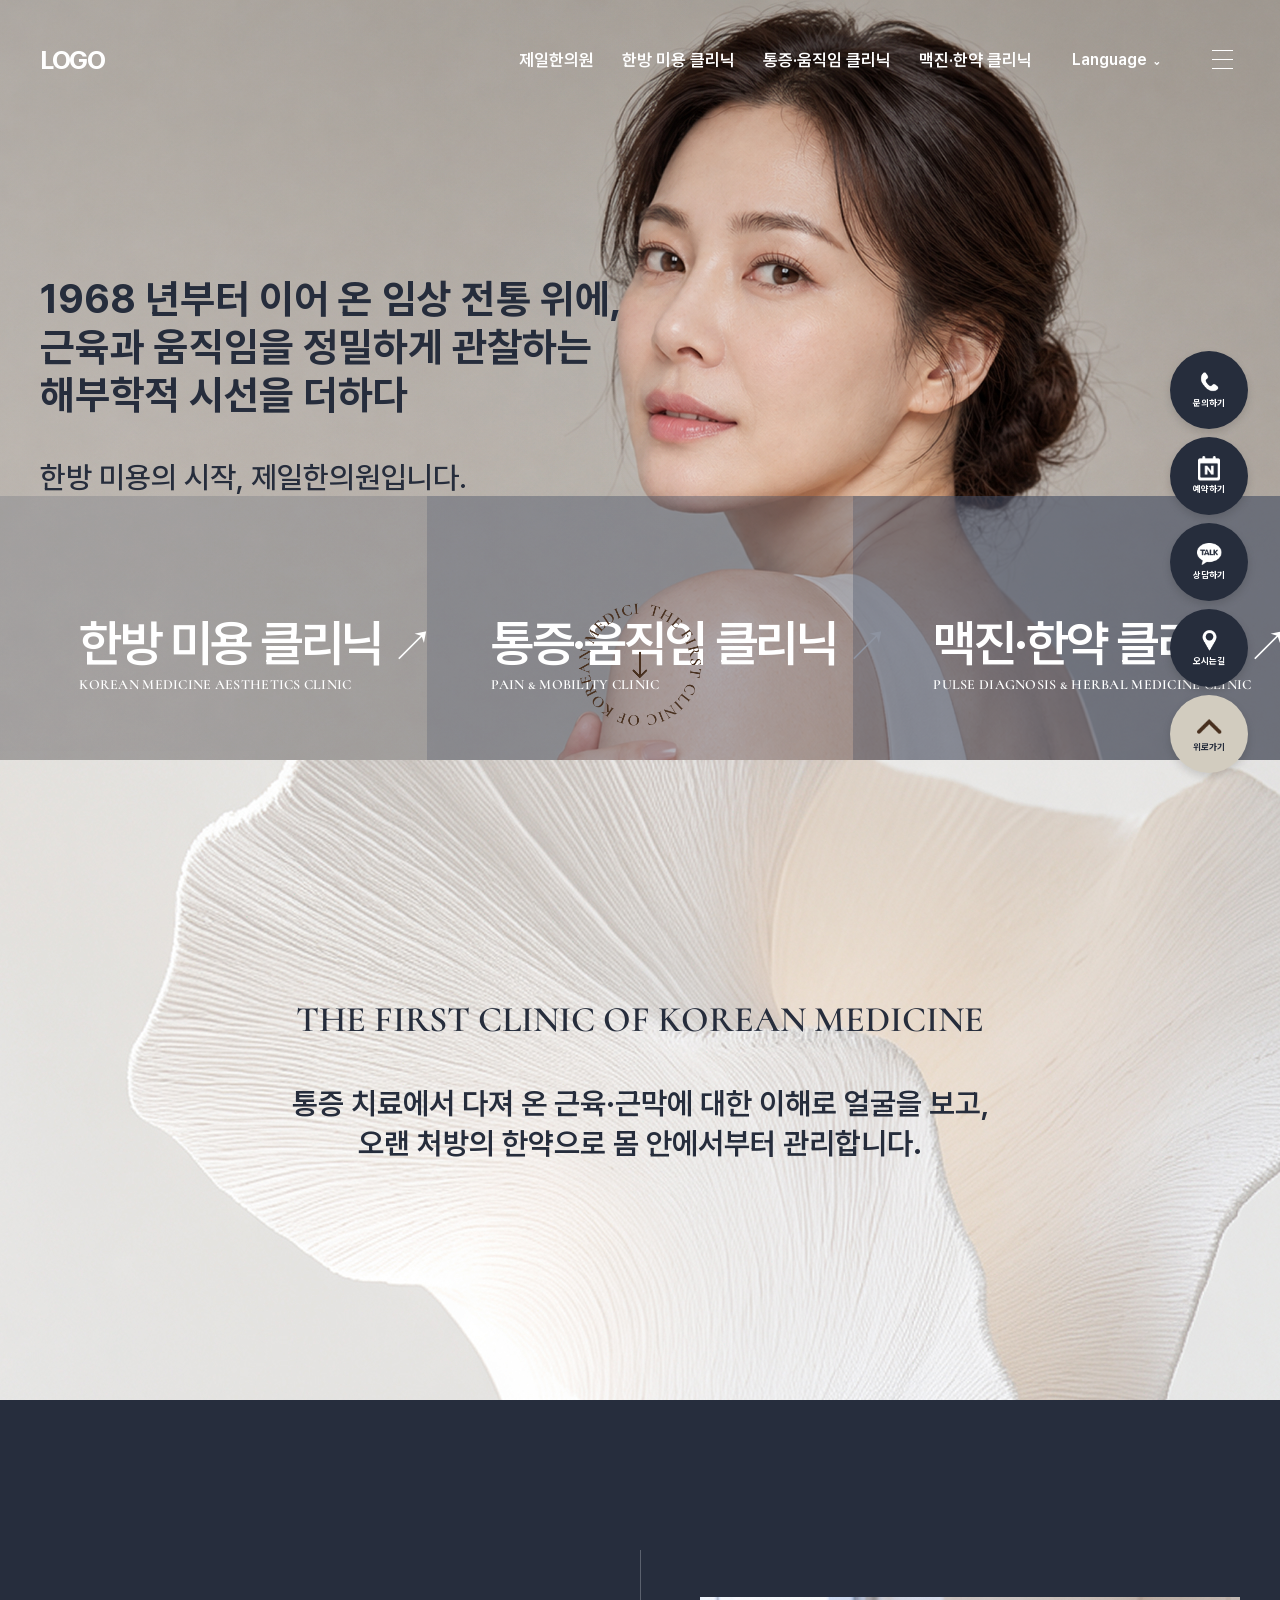
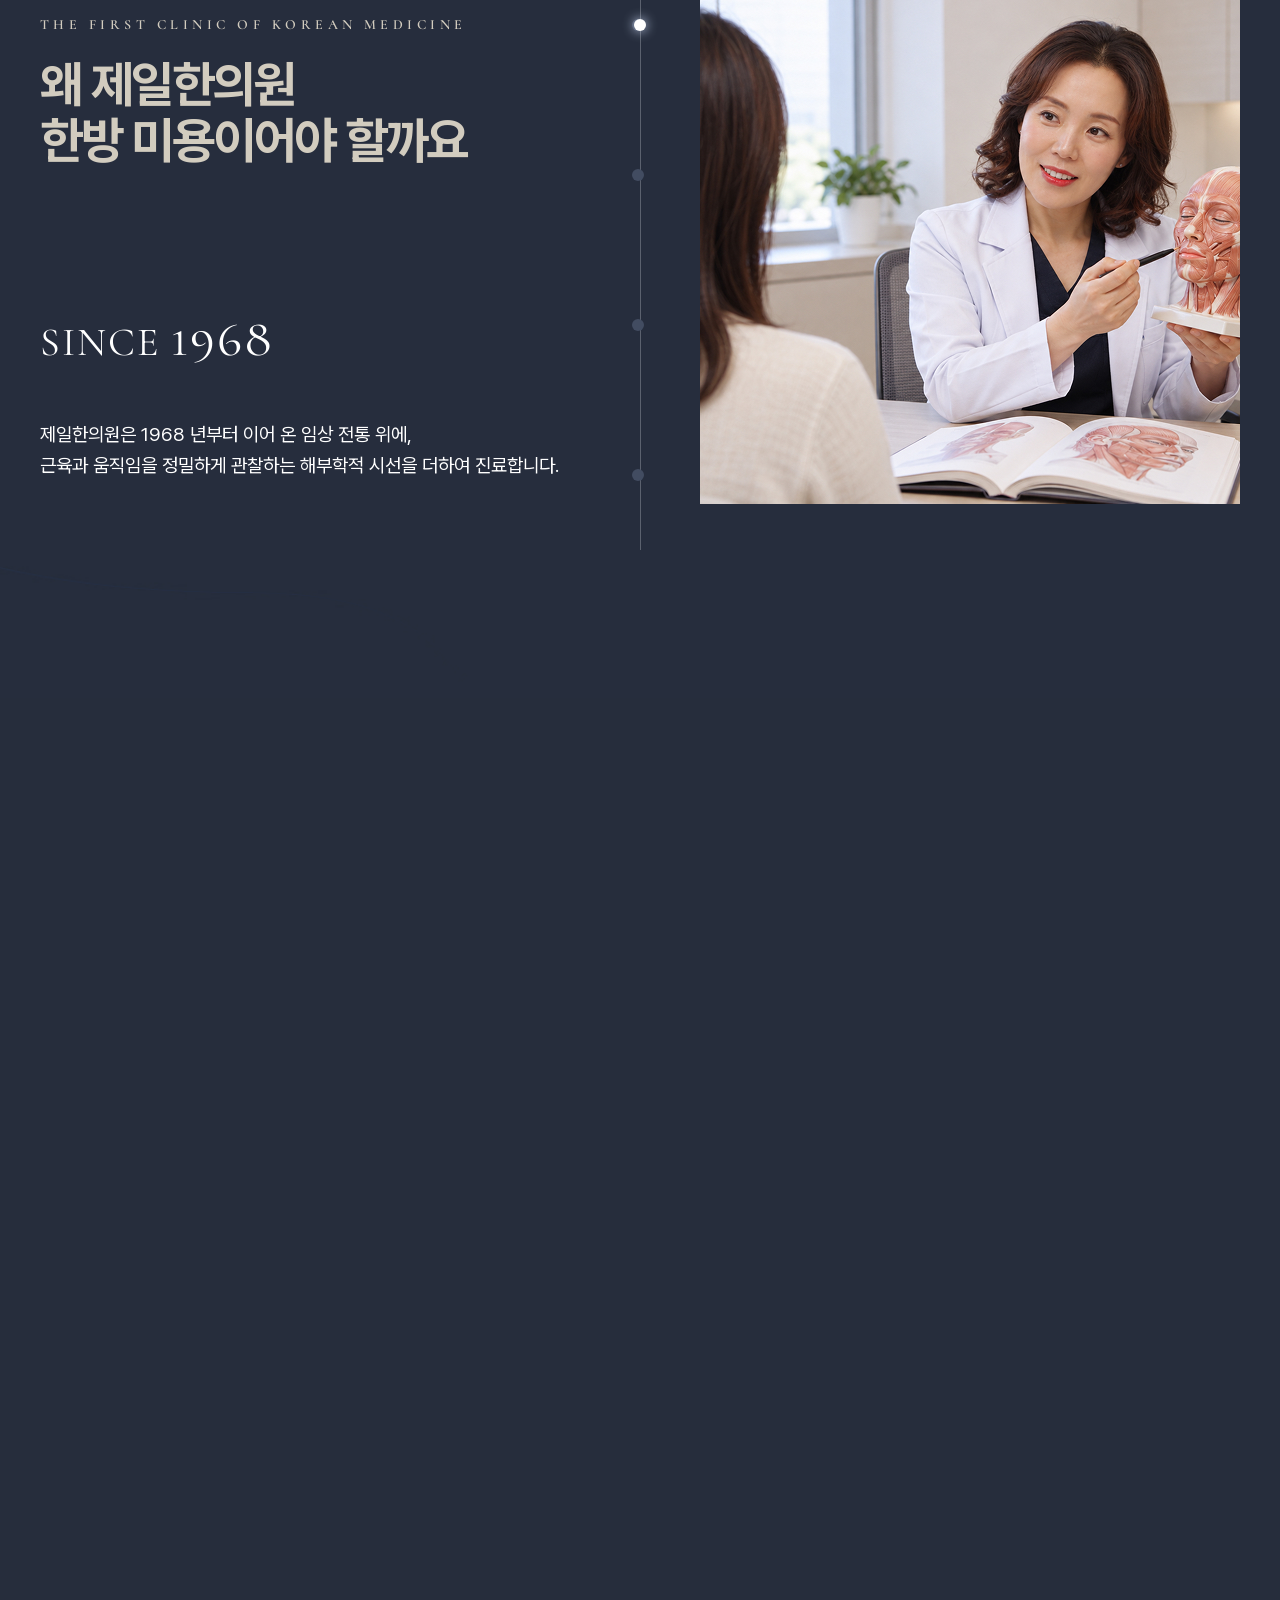
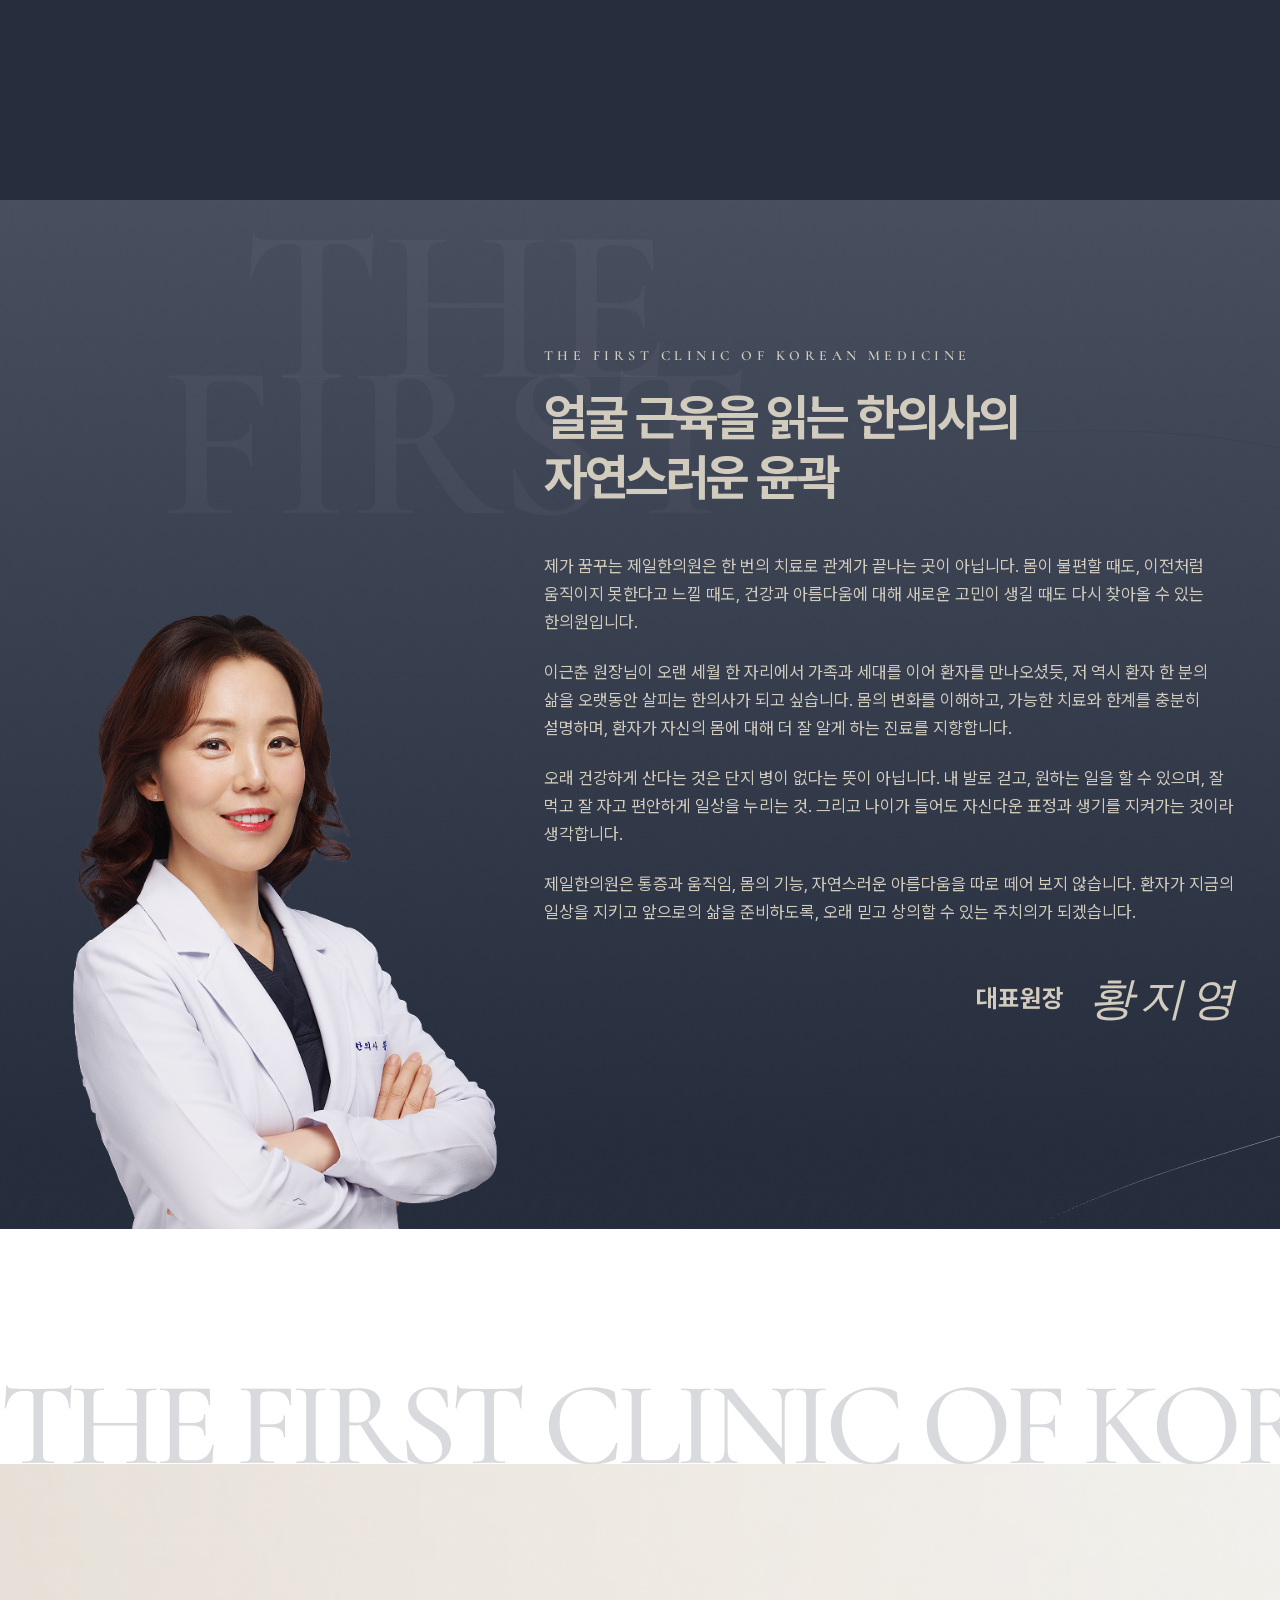
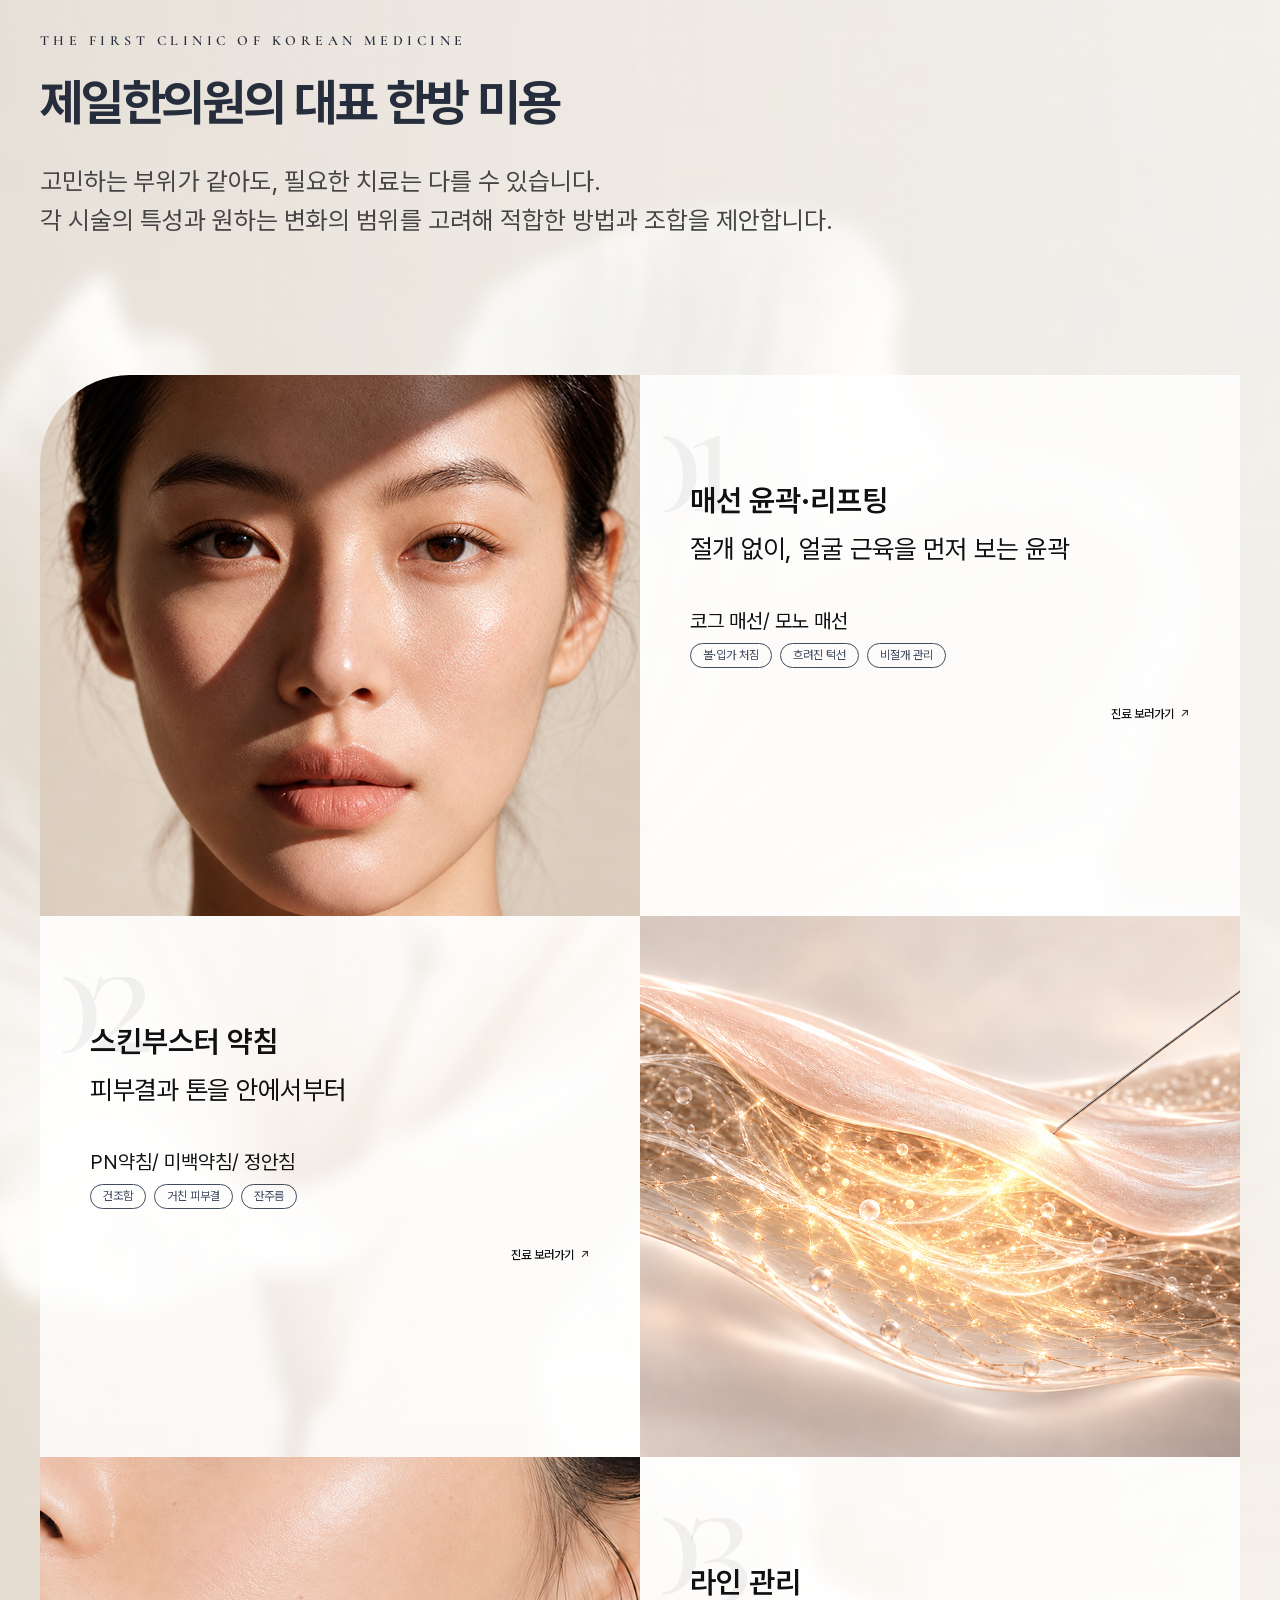
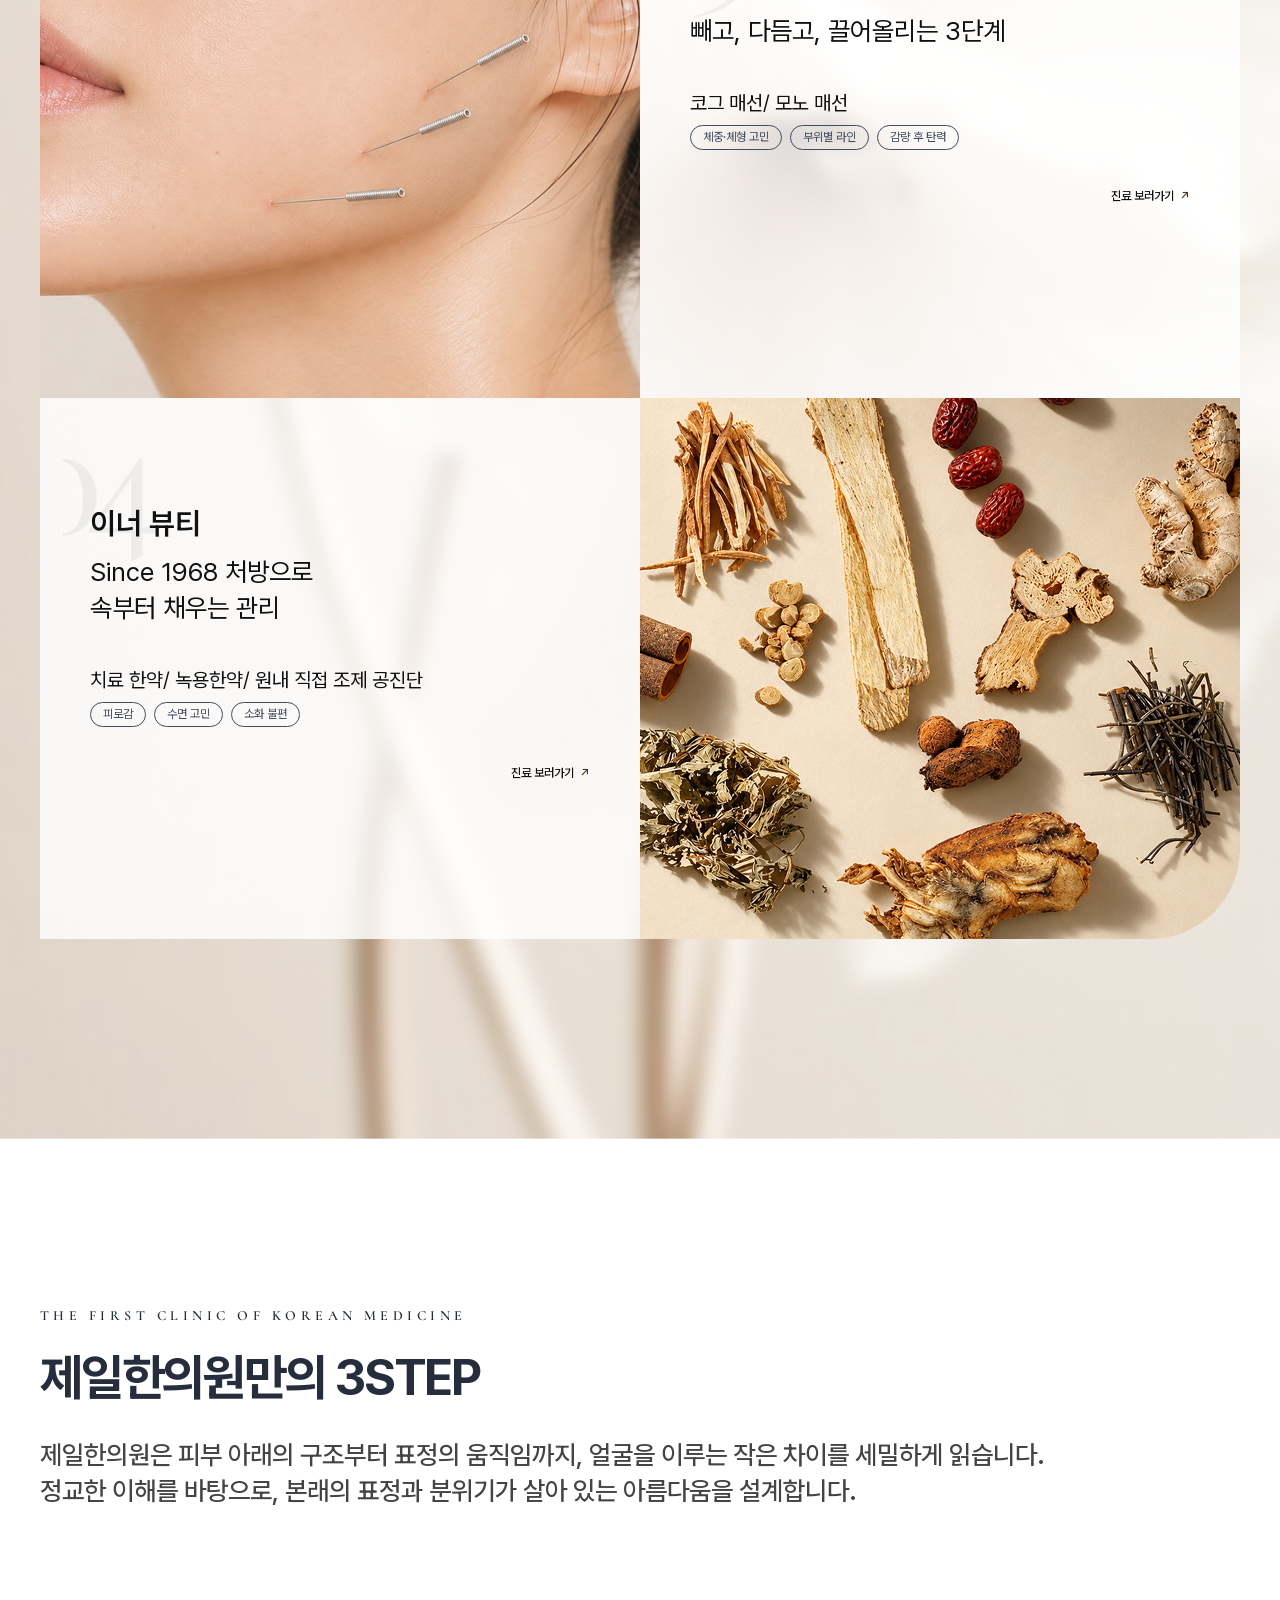
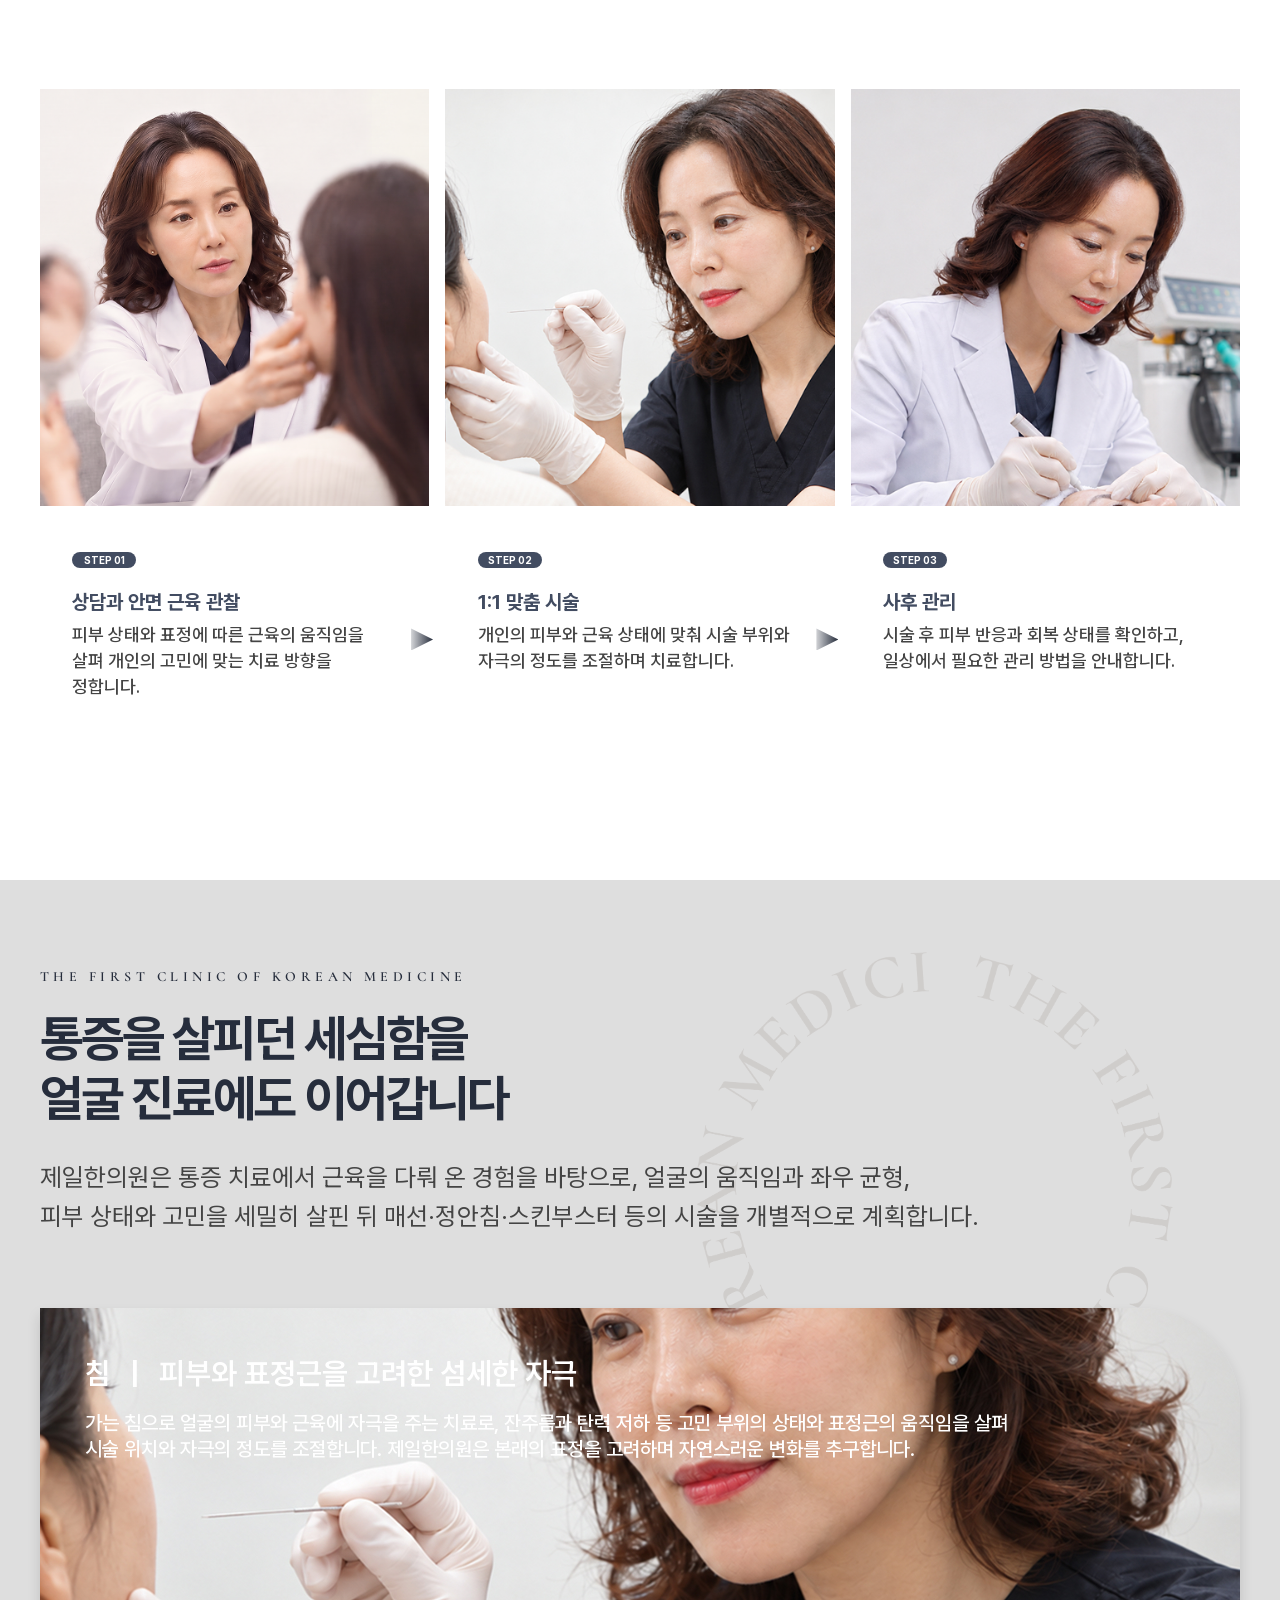
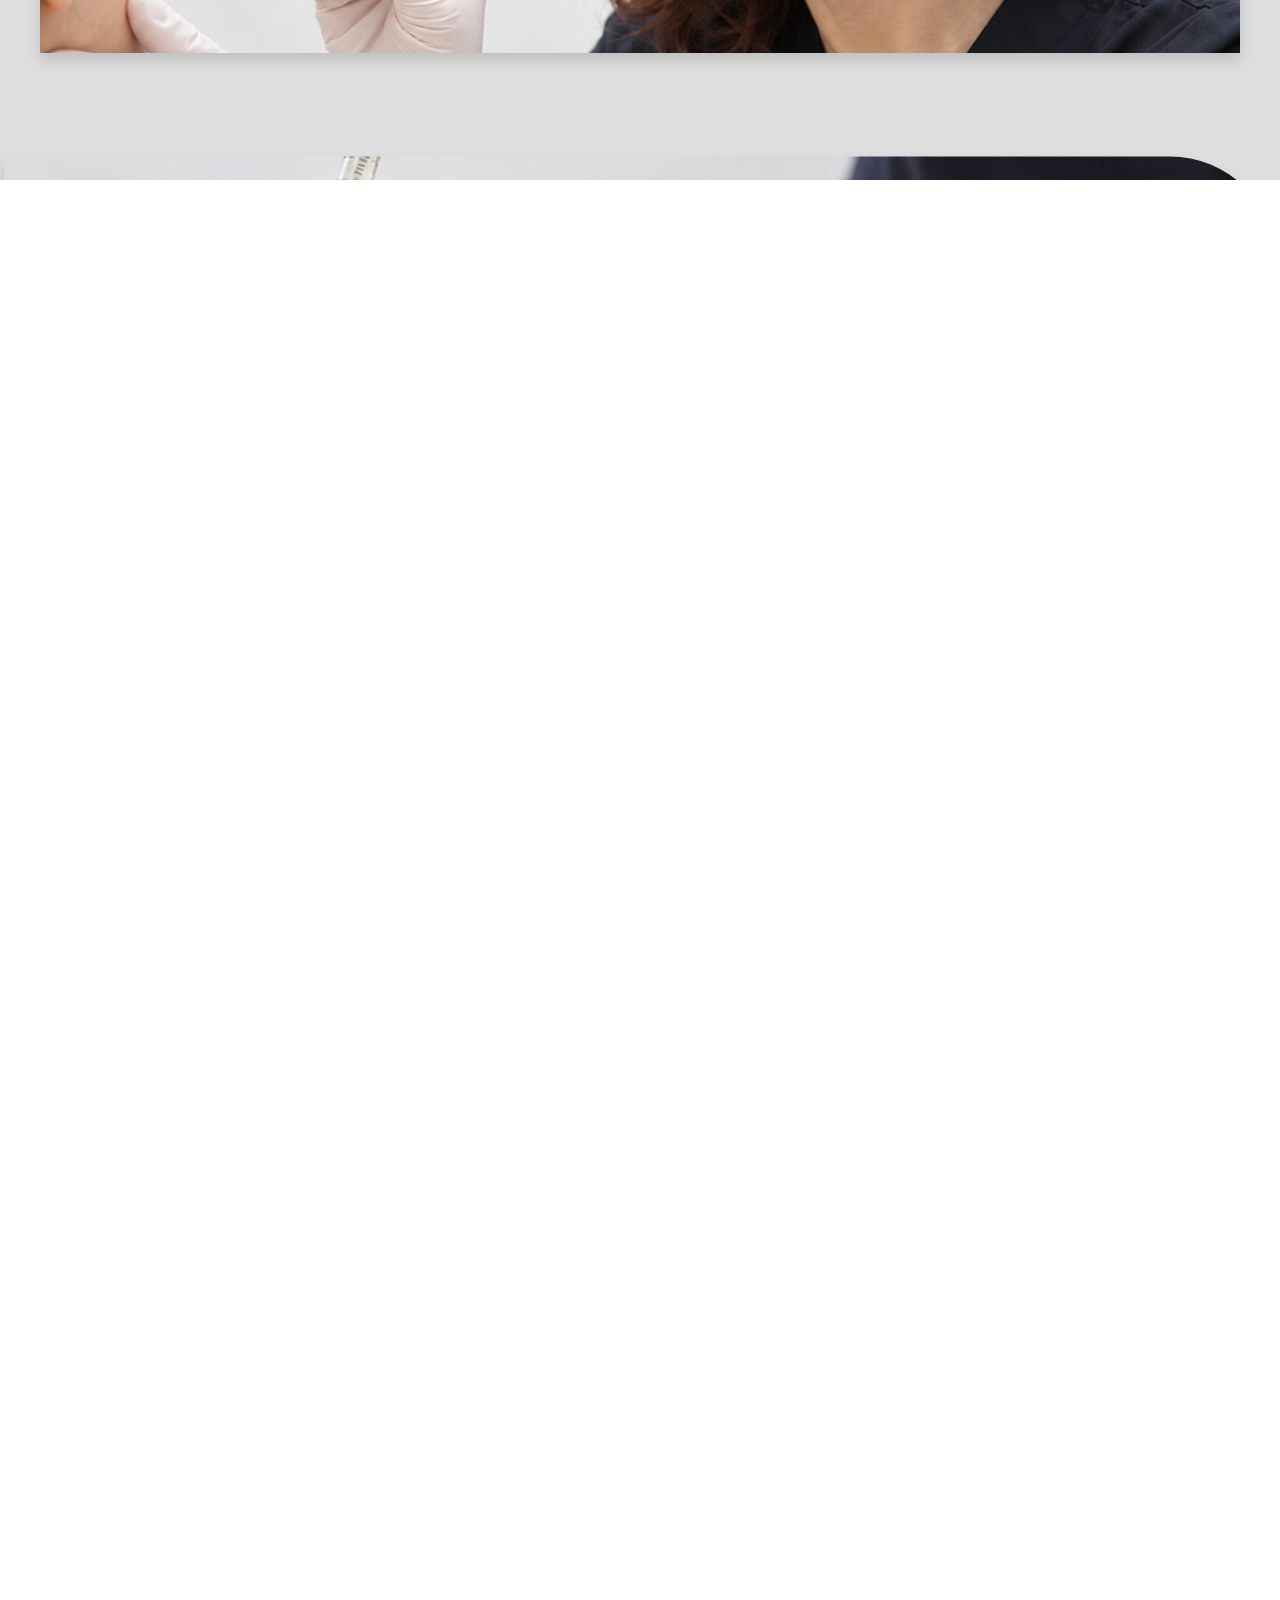
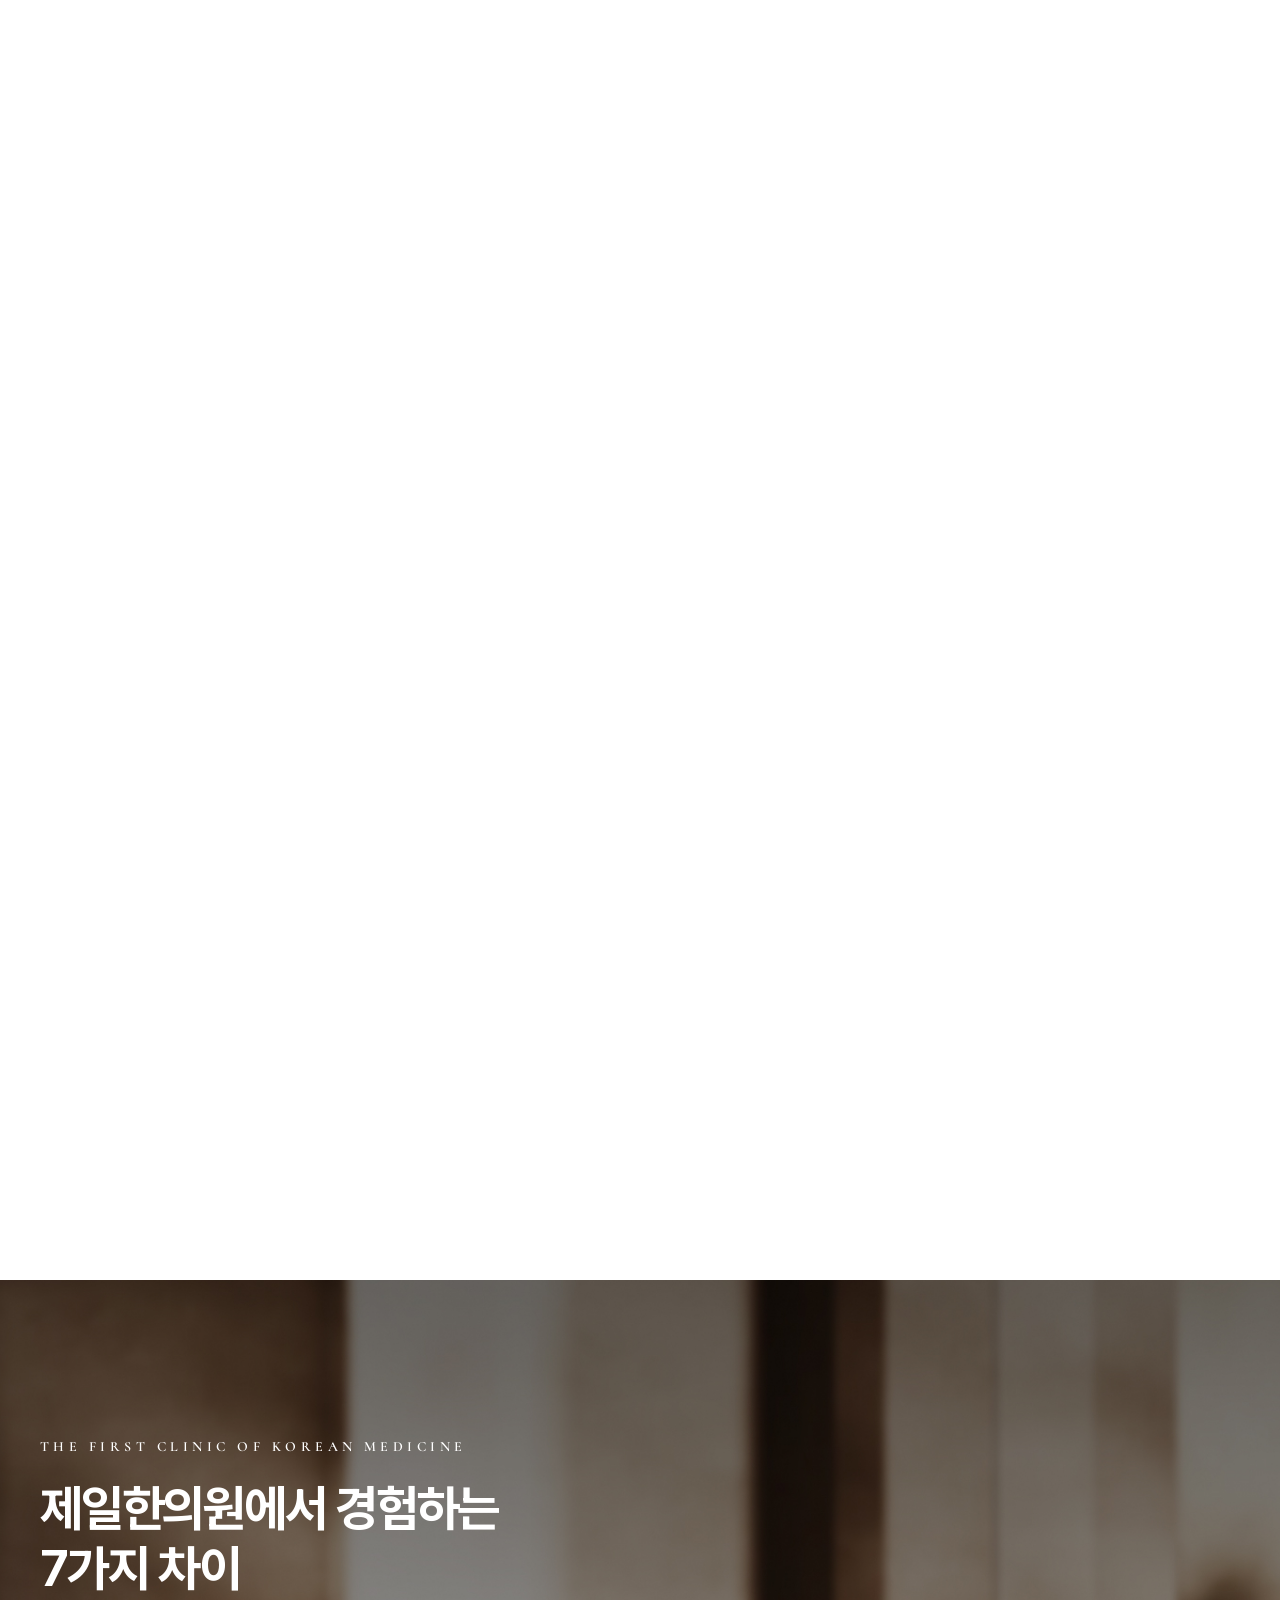
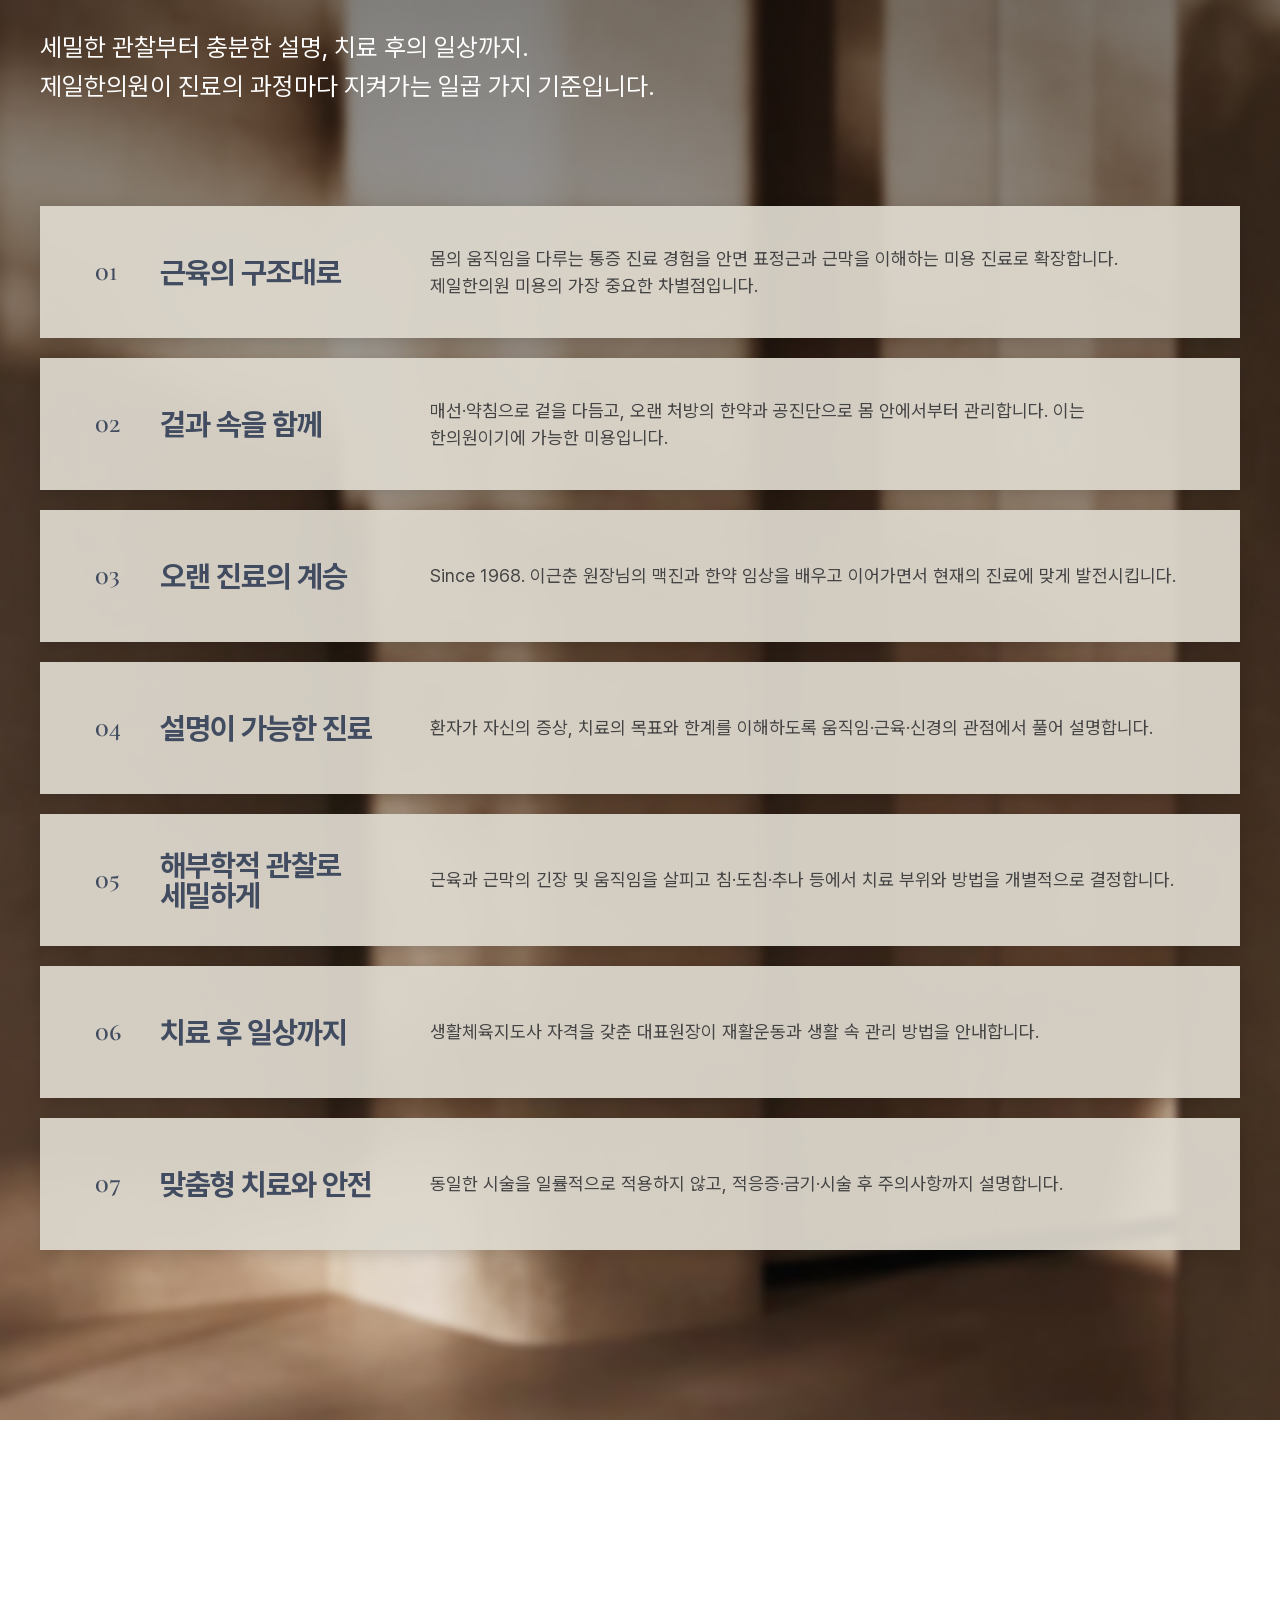
==== commit 3e965be1: "Add English website and language switcher" ====
--- a/index.html
+++ b/index.html
@@ -16,6 +16,7 @@
   <script defer src="main.js"></script>
   <link rel="stylesheet" href="aos.css">
   <link rel="stylesheet" href="header-unified.css">
+  <link rel="stylesheet" href="language.css">
   <link rel="stylesheet" href="hero-scroll-shared.css">
 </head>
 <body id="top">
@@ -28,7 +29,7 @@
       <a href="pain.html">통증·움직임 클리닉</a>
       <a href="herbal.html">맥진·한약 클리닉</a>
     </nav>
-    <div class="header-tools"><span class="language">Language</span><button class="menu-button" type="button" aria-label="메뉴 열기" aria-controls="primary-nav" aria-expanded="false"><span></span><span></span><span></span></button></div>
+    <div class="header-tools"><details class="language"><summary>Language</summary><div class="language-options"><a href="index.html" lang="ko">한국어</a><a href="en/index.html" lang="en">English</a></div></details><button class="menu-button" type="button" aria-label="메뉴 열기" aria-controls="primary-nav" aria-expanded="false"><span></span><span></span><span></span></button></div>
   </header>
 
   <aside class="quick-links" aria-label="빠른 메뉴">
--- a/language.css
+++ b/language.css
@@ -0,0 +1,27 @@
+.site-header .language { position: relative; cursor: pointer; }
+.site-header .language summary { list-style: none; white-space: nowrap; }
+.site-header .language summary::-webkit-details-marker { display: none; }
+.site-header .language summary::after { content: '⌄'; margin-left: 6px; font-size: .8em; }
+.site-header .language-options { position: absolute; top: calc(100% + 12px); right: 0; min-width: 110px; padding: 8px 0; background: #262d3c; box-shadow: 0 6px 18px #0003; }
+.site-header .language-options a { display: block; padding: 8px 14px; color: #fff; font-size: 14px; line-height: 1.2; text-decoration: none; }
+.site-header .language-options a:hover, .site-header .language-options a:focus-visible { background: #424c61; }
+@media (max-width: 650px) { .site-header .language { display: block; font-size: 13px; } .site-header .header-tools { gap: 12px; } }
+@media (min-width: 1051px) {
+  html[lang="en"] .site-header .primary-nav { gap: clamp(14px, 2vw, 32px); }
+  html[lang="en"] .site-header .primary-nav a { font-size: 14px; letter-spacing: -.02em; }
+  html[lang="en"] .site-header .header-tools { margin-left: 35px; }
+  html[lang="en"] .mega-group a { font-size: 14px; }
+  html[lang="en"] .hero-carousel .hero-copy h1 { font-size: clamp(28px, 2.1vw, 40px); line-height: 1.25; }
+  html[lang="en"] .hero-carousel .hero-copy p { font-size: clamp(19px, 1.55vw, 28px); }
+  html[lang="en"] .hero-carousel .clinic-links strong { font-size: clamp(20px, 2vw, 34px); line-height: 1.15; white-space: normal; }
+}
+@media (max-width: 1050px) {
+  html[lang="en"] .hero-carousel .clinic-links strong { font-size: clamp(15px, 2vw, 22px); white-space: normal; }
+}
+@media (max-width: 650px) {
+  html[lang="en"] .hero-carousel .hero-copy h1,
+  html[lang="en"] .hero-carousel .hero-copy h2 { font-size: 21px; line-height: 1.3; }
+  html[lang="en"] .hero-carousel .hero-copy p { font-size: 15px; }
+  html[lang="en"] .hero-carousel .clinic-links strong { font-size: 16px; }
+  html[lang="en"] .herbal-more { max-width: 100%; white-space: normal; }
+}
